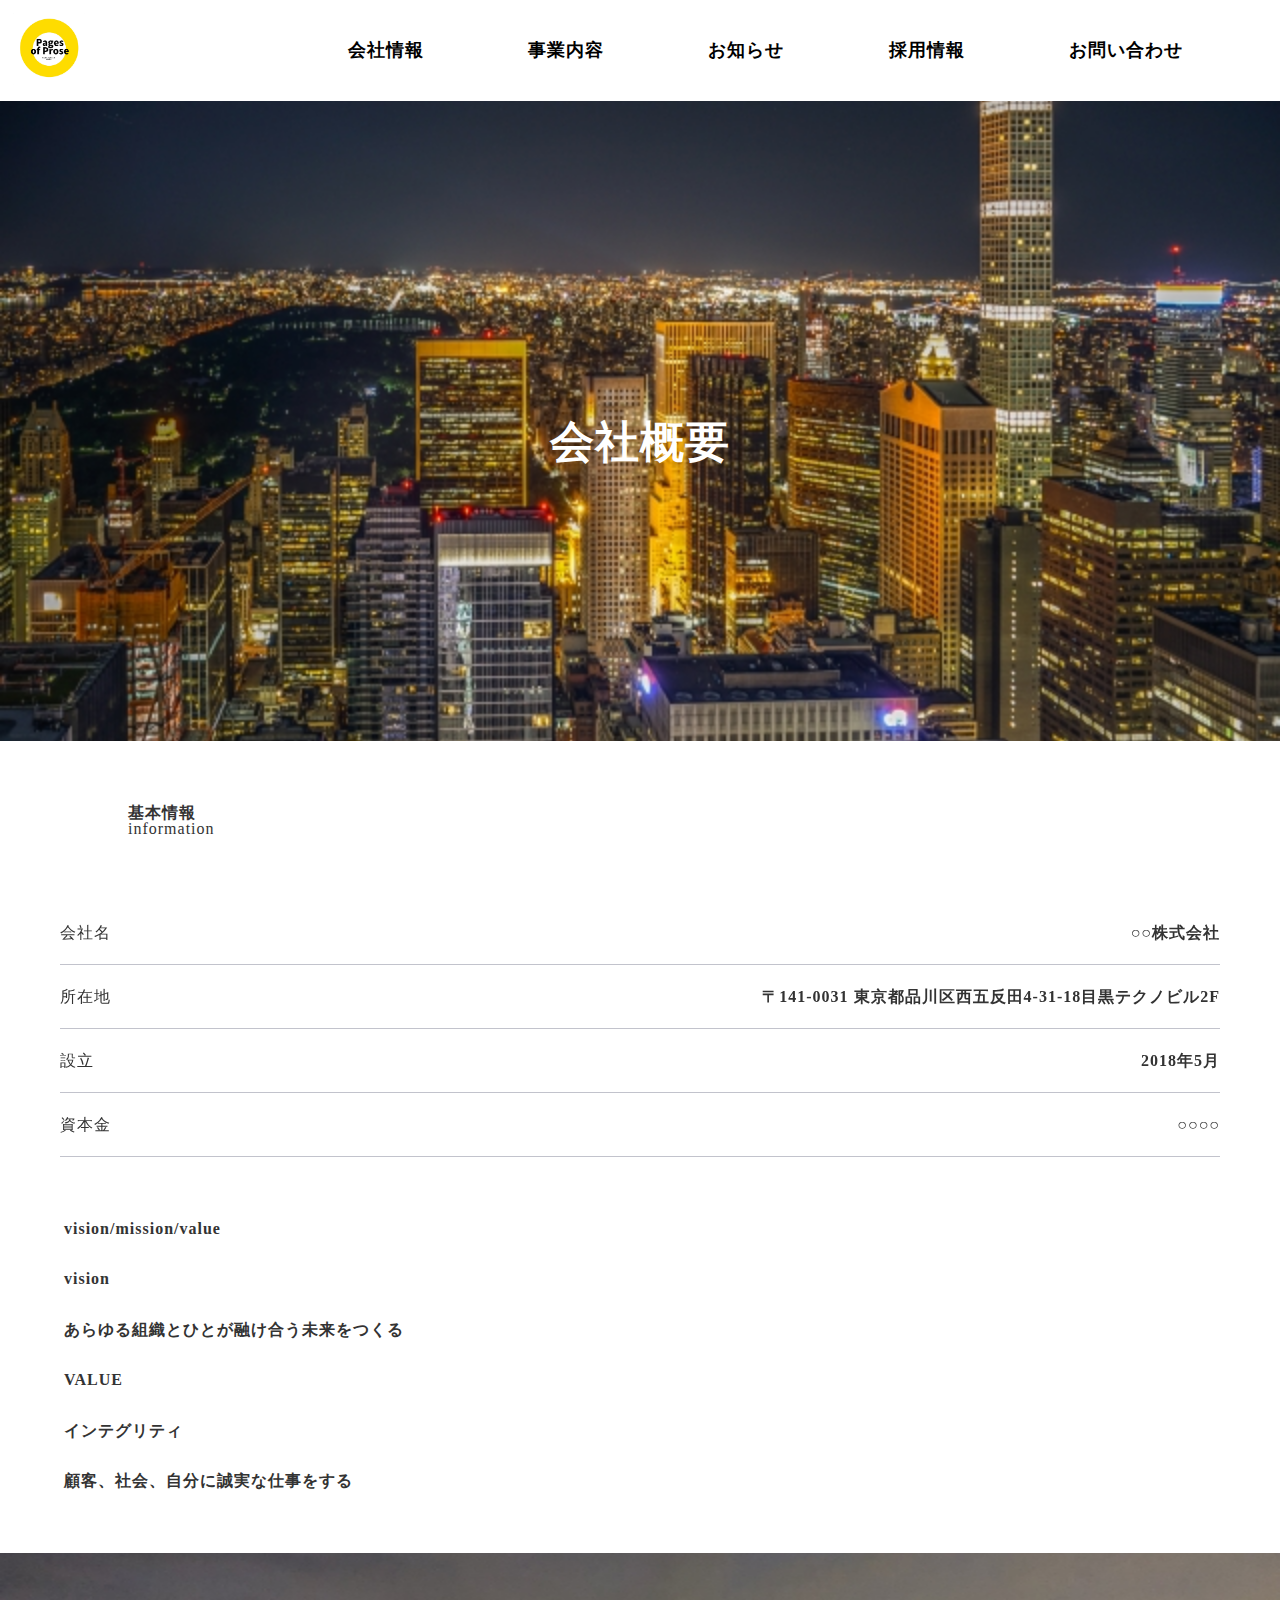
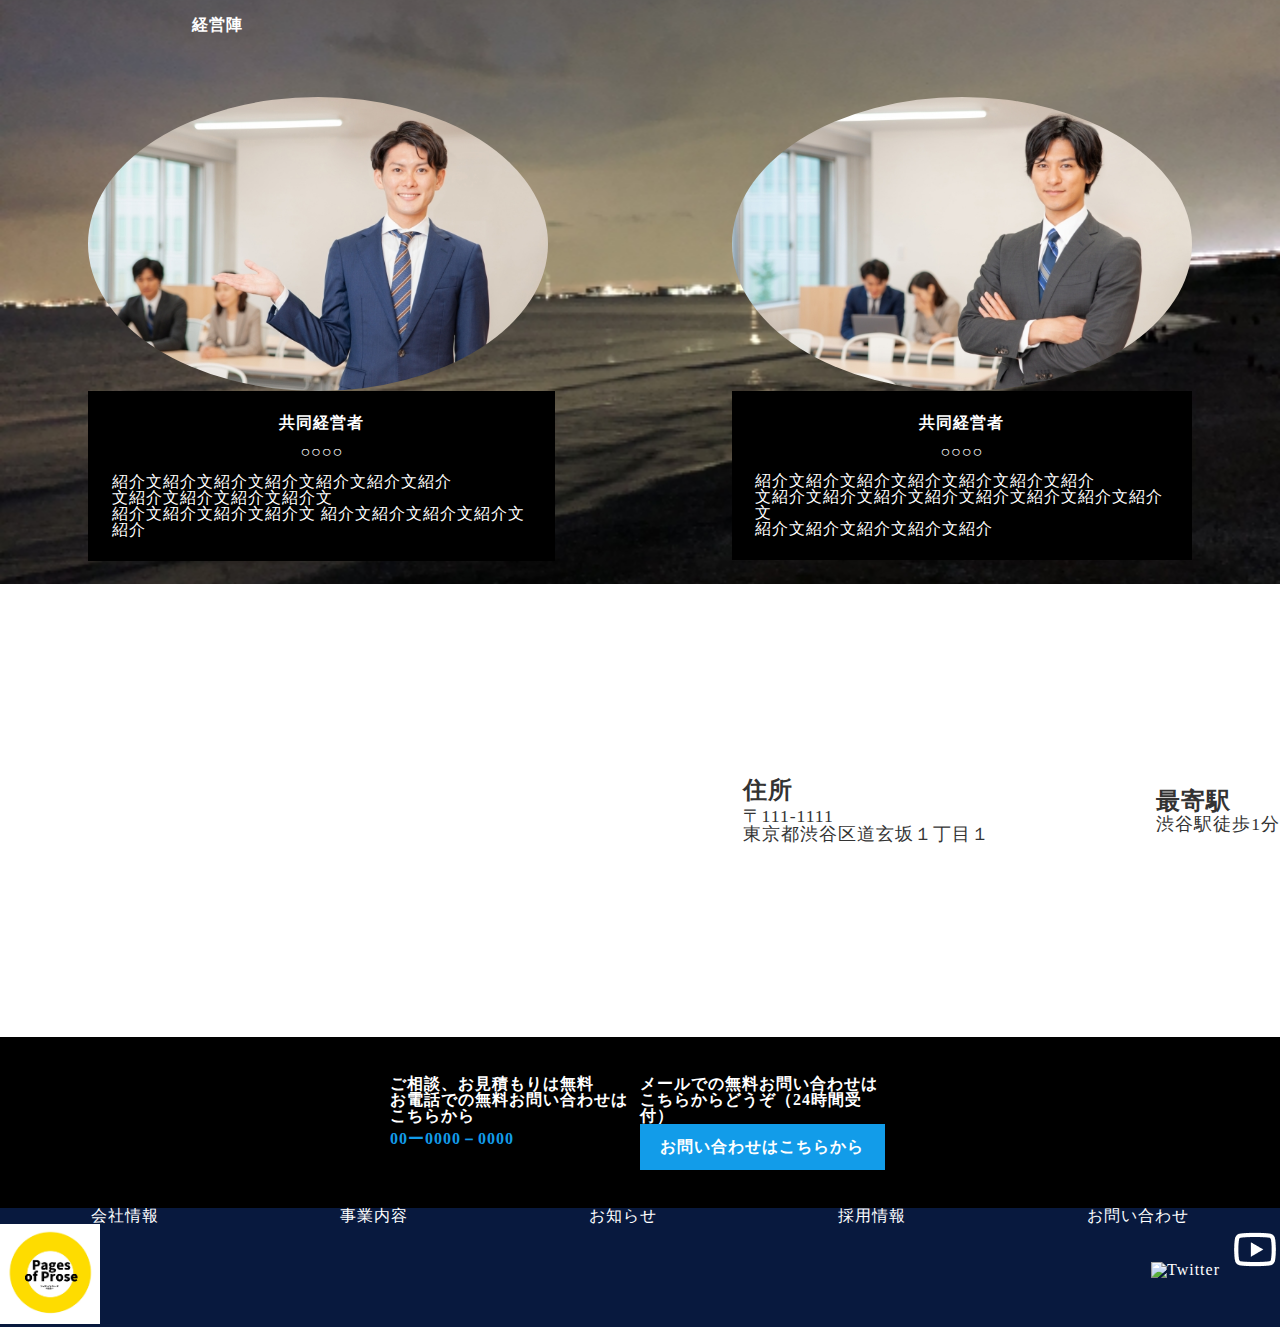
==== hp2/html/bussiness.html @ 1af2d26e "first commit" ====
<!DOCTYPE html> 

  <head>
  <meta charset="UTF-8">
  <meta http-equiv="X-UA-Compatible" content="IE=edge">
  <meta name="viewport" content="width=device-width, initial-scale=1.0">
  <title>Document</title>
  <link rel="stylesheet" type="text/css" href="../css/business.css">
  <link rel="stylesheet" type="text/css" href="../css/reset.css">
</head>

<body>
  <header class="header" id="header">
    <div class="header-wrapper">
      <a href="#" class="header-wrapper__logo">
        <img src="../img/スクリーンショット 2023-09-20 050625.png" alt="ロゴ画像">
      </a>
      <nav class="header-wrapper__nav">
        <ul class="header-wrapper__nav__list">
          <li class="header-wrapper__nav__list__item">
            <a href="../index.html">会社情報</a>
          </li>
          <li class="header-wrapper__nav__list__item">
            <a href="bussiness.html">事業内容</a>
          </li>
          <li class="header-wrapper__nav__list__item">
            <a href="notification.html">お知らせ</a>
          </li>
          <li class="header-wrapper__nav__list__item">
            <a href="recruit.html">採用情報</a>
          </li>
         
          <li class="header-wrapper__nav__list__item">
            <a href="#contact">お問い合わせ</a>
          </li>
        </ul>
      </nav>
    </div>
    <div class="drawer"></div>
  </header>


   <main>
    <section class="top" id="top">
      <div class="top-wrapper inner">
        <div class="top-wrapper__all">
          <div class="top-wrapper__all__left">
           

       
  <div class="top-wrap __bg">
    <h1 class="f-ttl">
      会社概要
    </h1>
  </div>
</section>


<section class="intro-company" id="intro-company">

<div class="company-intro.wrap _inner">
<div class="title-info">
<h1>基本情報</h1>
<span>information
</span>


</div>

<div class="m-news-list">
                                                     <article class="item">
                                                                                        <a href="">
                                                                                                <div class="item__head">
                                                    
                                              <p class="cate">会社名</p>
                                                </div>
                                           <div class="item__body">
                                      <h4 class="ttl"><span>○○株式会社</span></h4>
                                                </div>
                                                </a>
                                    </article>
                                      <article class="item">
                                                                                        <a href="">
                                                                                                <div class="item__head">
                                                    
                                           <p class="cate">所在地</p>
                                                </div>
                                                <div class="item__body">
                                       <h4 class="ttl"><span>〒141-0031 東京都品川区西五反田4-31-18目黒テクノビル2F</span></h4>
                                                </div>
                                                </a>
                                    </article>
                                  <article class="item">
                                                                                        <a href="">
                                                                                                <div class="item__head">
                                                    
                                             <p class="cate">設立</p>
                                                </div>
                                                <div class="item__body">
                         <h4 class="ttl"><span>2018年5月</span></h4>
                                                </div>
                                                </a>
                                    </article>
                                                        <article class="item">
                                                                                        <a href="">
                                                                                                <div class="item__head">
                                                    
                                       <p class="cate">資本金</p>
                                                </div>
                                          <div class="item__body">
                                <h4 class="ttl"><span>○○○○</span></h4>
                                                </div>
                                                </a>
                                    </article>
                                                                    
                                    </article>
                                                        </div>


</section>


<section class="characte-philoso" id="characte-philoso">
<div class="wrap-philoso">
<div class="vision">
  <h1>
    vision/mission/value
  </h1>
</div>
<div class="title-vision">
  <h1>
    vision
  </h1>
</div>
  <div class="content-vition">
    <h1>あらゆる組織とひとが融け合う未来をつくる</h1>

  </div>

  <div class="content-value">
    <h1>VALUE</h1>

  </div>
<div class="integrity-title">
  <h1>
    インテグリティ
  </h1>

</div>
<div class="integrity-content">
  <h1>
    顧客、社会、自分に誠実な仕事をする

  </h1>

</div>

</div>




</section>

<section class="start-e" id="start-e">
<div class="wrap-exe">
<div class="title-exe">
<h1>経営陣
</h1>
  
</div>
<div class="box-wrap">
<div class="box-1">
  <div class="circular-image">
        <img src="../img/4191216_s.jpg" alt="円形にトリミングされた写真">
    </div>
    <div class="wrap-explain">
      <div class="combi-exe"><h1>共同経営者</h1></div>
     <div class="name-exe"><h2>○○○○</h2></div> 
      <div class="intro-exe"><p>紹介文紹介文紹介文紹介文紹介文紹介文紹介<br>文紹介文紹介文紹介文紹介文<br>紹介文紹介文紹介文紹介文
        紹介文紹介文紹介文紹介文紹介</p></div>

  </div>
  </div>


<div class="box-2">
  <div class="circular-image">
        <img src="../img/4191254_s.jpg" alt="円形にトリミングされた写真">
    </div>

    <div class="wrap-explain">
            <div class="combi-exe"><h1>共同経営者</h1></div>

      <div class="name-exe"><h2>○○○○</h2></div> 
      <div class="intro-exe"><p>紹介文紹介文紹介文紹介文紹介文紹介文紹介<br>文紹介文紹介文紹介文紹介文紹介文紹介文紹介文紹介文<br>
        紹介文紹介文紹介文紹介文紹介</p></div>
    </div>
</div>
</div>



</div>


</div>
    </div>



</section>

<section class="about3 section" id="about3">
  <div class="about3-wrapper inner">
  </div>

  <div class="about3-wrapper__map">
  <div class="about3-wrapper__map__block">
     <iframe src="https://www.google.com/maps/embed?pb=!1m18!1m12!1m3!1d3241.77016415072!2d139.6994471155175!3d35.65803388019965!2m3!1f0!2f0!3f0!3m2!1i1024!2i768!4f13.1!3m3!1m2!1s0x60188b563b00109f%3A0x337328def1e2ab26!2z5riL6LC36aeF!5e0!3m2!1sja!2sjp!4v1643482340437!5m2!1sja!2sjp"
width="600" height="450" style="border:0;" allowfullscreen="" loading="lazy"></iframe>
  </div>
  <div class="about3-wrapper__map__block__one">
  <h3 class="about3-wrapper__map__block__one__ttl">住所</h3>
  <p class="about3-wrapper__map__block__one__txt">
    〒111-1111<br> 東京都渋谷区道玄坂１丁目１
  </p>
</div>
<div class="about3-wrapper__map__block__one">
  <h3 class="about3-wrapper__map__block__one__ttl">最寄駅</h3>
  <p class="about3-wrapper__map__block__one__txt">
    渋谷駅徒歩1分
  </p>
</div>
</div>

</section>

<section class="re-touch" id="re-touch">
  <div class="wrap-question">
  <div class="left-inqu">

  <h1>ご相談、お見積もりは無料</h1>
      <div class="fee-inqu">

  <h2>お電話での無料お問い合わせはこちらから</h2>
  <div class="number">
    <h1>
  00ー0000－0000
  </h1></div>
  </div>
  </div>

  <div class="right-inqu">
  <h2>メールでの無料お問い合わせは<br>
こちらからどうぞ（24時間受付）</h2>
 
<div class="inquiry"><h1>お問い合わせはこちらから</h1>
  </div>
  </div>
</section>



<footer class="footer" id="footer">
  <div class="footer-wrapper">
    <div class="footer-wrapper__logo">
      <a href="../index.html">
      </a>
    </div>
    <div class="list-menu">
    <ul class="footer-wrapper__list">
      <li class="footer-wrapper__list__item">
            <a href="../index.html">会社情報</a>
          </li>
          <li class="footer-wrapper__nav__list__item">
            <a href="bussiness.html">事業内容</a>
          </li>
          <li class="footer-wrapper__nav__list__item">
            <a href="notification.html">お知らせ</a>
          </li>
          <li class="footer-wrapper__nav__list__item">
            <a href="recruit.html">採用情報</a>
          </li>
         
          <li class="footer-wrapper__nav__list__item">
            <a href="#contact">お問い合わせ</a>
          </li>
      </li>
    </ul>
    </div>
<div class="wrap-snslogo">
    <div class="icon-pic">
<img src="../img/スクリーンショット 2023-09-20 050625.png"　alt="背景" class="ロゴ">

    </div>

  <div class="wrap-sns">


    




     <ul class="footer-wrapper__sns">
      <ul class="socialEffect__box">
        <li>
            <img src="https://d1mpkwjqvbzoqk.cloudfront.net//assets/rebranding/images/common/icon/icon_twitter.svg" alt="Twitter">
          </a>
         
            <i class="fab fa-twitter"></i
          ></a>
        </li>
        
            <li>
        <div class="img-youtube">
            <img src="../img/ri_youtube-line.png" alt="youtube">
          </a>
          </div>
        
            <i class="fab fa-youtube"></i
          ></a>
        </li>
        
      </ul>
    
  </div>
  </div>
</footer>
---- hp2/css/business.css ----
@charset "UTF-8";

html {
  font-size: 16px;
}

body {
  font-family: 'Noto Serif', serif;
  line-height: 1.8;
  letter-spacing: 1px;
  word-break: break-all;
  color: #333;
}

a {
  text-decoration: none;
  color: #333;
}

li {
  list-style: none;
}

.header-wrapper {
  display: flex;
  justify-content: space-between;
  align-items: center;
  margin: 1%;
}

.drawer {
  visibility: visible;
  width: 24px;
  position: absolute;
  top: 18px;
  right: 15px;
  cursor: pointer;
  z-index: 100;
}


nav.header-wrapper__nav {
    width: 80%;
}


.header-wrapper__logo {
  width: 15rem;
}

.header-wrapper__logo img {
  width: 30%;
}

.top-wrapper.inner {
    aspect-ratio: 2 / 1;

  display: table;
  width: 100%;

  }
  

  .top {
  background-image: url("../img/1246813_s.jpg");
  background-size: cover;
  background-position: 50%;
  position: relative;
  z-index: 0;
}

.top::after {
  position: absolute;
  content: "";
  width: 100%;
  height: 100%;
  top: 0;
  z-index: -1;
    
}

.top-wrapper__all__left__dw {
  display: flex;
  justify-content: center;
  align-items: center;
  margin: 7.5% 0;
  position:relative;
  
}

.top-wrapper__all__left{
  
}

.top-wrapper__all__left__dw__one {
   
}

.top-wrapper__all__left__dw__one img {
  margin-right: 50px;
 width: 238px;
    height: 84px;
        margin-bottom:50px


}

.title-wrap{
  display: table;
  width: 100%;
}

.ttl__1{
  display: table-cell;
  vertical-align: middle;
}

.header-wrapper__nav__list {
  display: flex;
  justify-content: space-evenly;
  align-items: center;
  
}



.header-wrapper__nav__list__item {
  text-align: center;
  font-size: 1.1rem;
  font-weight: bold;
  margin: 0 2%;

}






.f-ttl {
  font-size: 2.75rem;
  color: #fff;
  position: absolute;
  z-index: 1;
  text-align: center; /* テキストを中央に寄せる */
  position: absolute; /* 絶対位置指定 */
  top: 50%; /* 上端を親要素の中央に配置 */
  left: 0; /* 左端を親要素の左端に配置 */
  width: 100%; /* 横幅を親要素の幅に合わせる */
   transform: translateY(-50%) 
  margin: 0; /* マージンをゼロに設定 */
  color: white; /* テキストの色を白に設定（背景に合わせて調整） */
  z-index: 1; /* テキストが背景よりも前面に表示されるようにする */
}

.title-info {
  text-align: left;
  margin-top: 5%;
  margin-bottom: 5%;
}


.m-news-list .item {
    overflow: hidden;
    will-change: height;
    transform: translate3d(0, 0, 0);
    backface-visibility: hidden;
}

.m-news-list .item a:before {
    content: "";
    position: absolute;
    bottom: 0;
    left: 0;
    width: 100%;
    height: 1px;
    background: #c2c3cc;
}

.m-news-list .item a {
    display: flex;
    justify-content: space-between;
    align-items: center;
    position: relative;
    padding: 24px 0;
}

 .m-news-list{
    display: block;
    padding: 0 60px;
}

  
.__inner {
  width: 80%;
  margin: 0 auto;
  padding: 5% 0;
}





  .header-wrap__nav {
  width: 70%;
}

table,
table th,
table td {
    border: 1px solid #black
    border-collapse: collapse;
}


.title-info{
  margin-left: 10%;
}

.wrap-philoso{
  margin: 5%;
}

.vision{
  margin-bottom:3%;

}


.title-vision{
  margin-bottom: 3%;
}

.content-value{
margin-bottom: 3%;

}

.content-vition{
  margin-bottom: 3%;

}

.integrity-title{
  margin-bottom: 3%;

}

.content-value{
    margin-bottom: 3%;

  
}

.integrity-content{
    margin-bottom: 3%;

}

.box-wrap{
  display: flex;
  justify-content: space-around;
}

.title-exe{
  color: #fff;
  margin-left: 10%;
}


.start-e{
  background-image: url("../img/27677688_s.jpg");
background-size: cover;
  background-position: 50%;
  position: relative;
  z-index: 0;

}

/* 円形にトリミングされた写真を表示するためのスタイル */
.circular-image {
    width: 460px;
    height: 294px;
    border-radius: 50%;
    overflow: hidden;
}


.circular-image img {
    width: 100%; 
    height: auto;
  margin: 0 auto;
  max-width: 500px;
}

.title-exe{
  padding: 5%;
}

.combi-exe{
padding: 3%;
  text-align: center;
}
/* タイトルのスタイル */
.wrap-explain h1 {
  color: white; /* 文字色を白に設定 */
}

/* 名前のスタイル */
.name-exe h2 {
  color: white; /* 文字色を白に設定 */
  text-align: center;
}

/* 紹介文のスタイル */
.intro-exe  {
  color: white; /* 文字色を白に設定 */
   /* パディングを追加（任意） */
   padding: 3%;

}

.wrap-explain{
  background-color: black; /* 背景色を黒に設定 */
  padding: 10px;
}

.wrap-explain {
    margin-bottom: 5%;
}


.about3-wrapper__map {
  display: flex;
  justify-content: space-between;
  align-items: center;
}

.about3-wrapper__map__block {
  width: 45%;
}

.about3-wrapper__map__block iframe {
  width: 100%;
}

.about3-wrapper__map__block__one {
}

.about3-wrapper__map__block__one:nth-of-type(2) {
  margin-bottom: unset;
}

.about3-wrapper__map__block__one__ttl {
  margin-bottom: 2.5%;
  font-size: 1.5rem;
}

.about3-wrapper__map__block__one__txt {
  font-size: 1.1rem;
}

.number{
  color: #129CE9;
}

.left-inqu{
  width: 100%;
}

.re-touch{
    background-color: #000;


  }


  .service-content{
    background-color: #08193E;
  }
.fee-inqu{
  padding: 0%;
}

.right-inqu{
  width: 100%;
}
.inquiry {
    background-color: #129CE9; /* 背景色を青に設定 */
    color: white; /* 文字色を白に設定 */
    padding: 15px 20px; /* パディングを追加（任意の値に調整） */
}
.number{
  padding-top: 3%;
}
.wrap-question{
  padding: 3%;
  display: flex;
  justify-content: space-around;
color: #fff;
  width: 80%;
  margin: 0 auto;
  max-width: 500px;
}


.footer-wrapper{
color: #fff;
  background-color: #08193E
}

li .footer-wrapper__list a{
  color: #fff;
}

.list-menu{
  display: flex;
  top: 0;
  color: #fff;
  width: 100%;

}


.footer-wrapper__list{
  display: flex;
  justify-content: space-around;
  top: 0;
  color: #fff;
  width: 100%;
}



.footer-wrapper__list a{
  color: #fff;
}

.footer-wrapper__list__item a {
  color: white; /* 文字色を白に設定 */
  text-decoration: none; /* リンクの下線を削除 */
}

/* メニュー項目にホバー時のスタイルを追加（任意） */
.footer-wrapper__list__item a:hover {
  text-decoration: underline; /* ホバー時に下線を表示 */
}



.footer-wrapper__sns {
  text-align: center;
}

.footer-wrapper__sns__icons {
  list-style: none;
  padding: 0;
}

.icon-pic img {
  width: 100px; /* 幅を100pxに設定 */
  height: auto; /* 高さは自動調整 */
}

.header-wrapper__list__item a{
  color: #fff;
}




.header-wrapper__nav__list__item a {

color: #000;

}

.inquiry {
    width: 82%;
}

.footer-wrapper__sns__icon {
  display: inline-block;
  margin-right: 20px; /* アイコン間の間隔を設定 */
}

/* 他の既存のスタイルはそのまま */
.wrap-snslogo{
  display: flex;
  justify-content: space-between;
}

.footer-wrapper__sns__icon1{
  color:white
}

.socialEffect__link {
  margin: .3em;
  display: block;
  width: 60px;
  height: 60px;
  line-height: 60px;
  border-radius: 50%;
  text-align: center;
  position: relative;
  z-index: 1;
  color: #bfbfbf;
  font-size: 1.6rem;
  background: rgba(255, 255, 255, 0.1);
  transition: transform ease-out 0.2s;
}

.socialEffect__box li {
  display: inline-block;
}


/* インスタ用アイコン設定 */


/* フェイスブック用アイコン設定 */
.icon-facebook::before {
  content: "";
  position: absolute;
  top: 0;
  left: 0;
  width: 100%;
  height: 100%;
  border-radius: 50%;
  z-index: -1;
  transform: scale(0.9);
}
.fab.fa-facebook-f {
  display: inline-block;
  color: #fff;
}
.icon-facebook:hover {
  background: #fff;
  transform: scale(0.9);
}



/* ツイッター用アイコン設定 */
.icon-twitter::before {
  content: "";
  position: absolute;
  top: 0;
  left: 0;
  width: 100%;
  height: 100%;
  border-radius: 50%;
  z-index: -1;
  transform: scale(0.9);
}
.fab.fa-twitter {
  display: inline-block;
  color: #fff;
}
.icon-twitter:hover {
  background: #ggg;
  transform: scale(0.9);
}
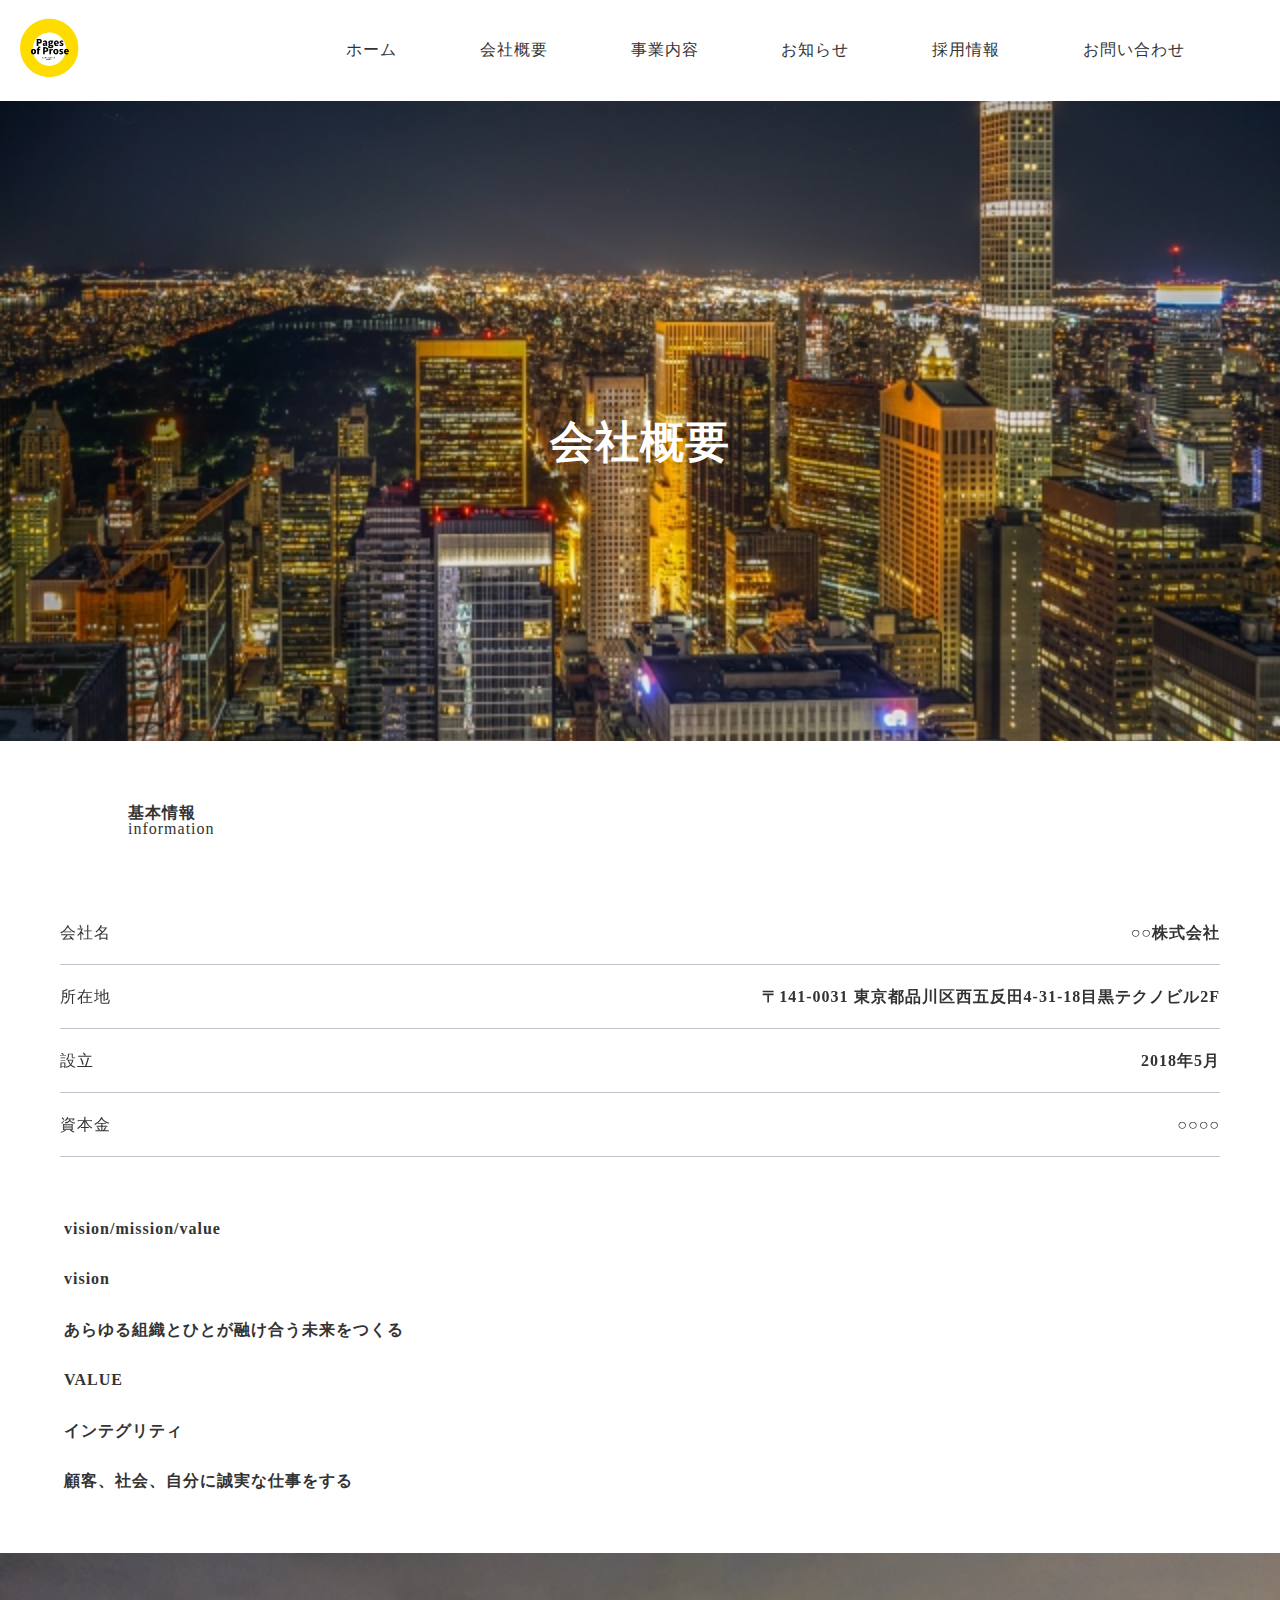
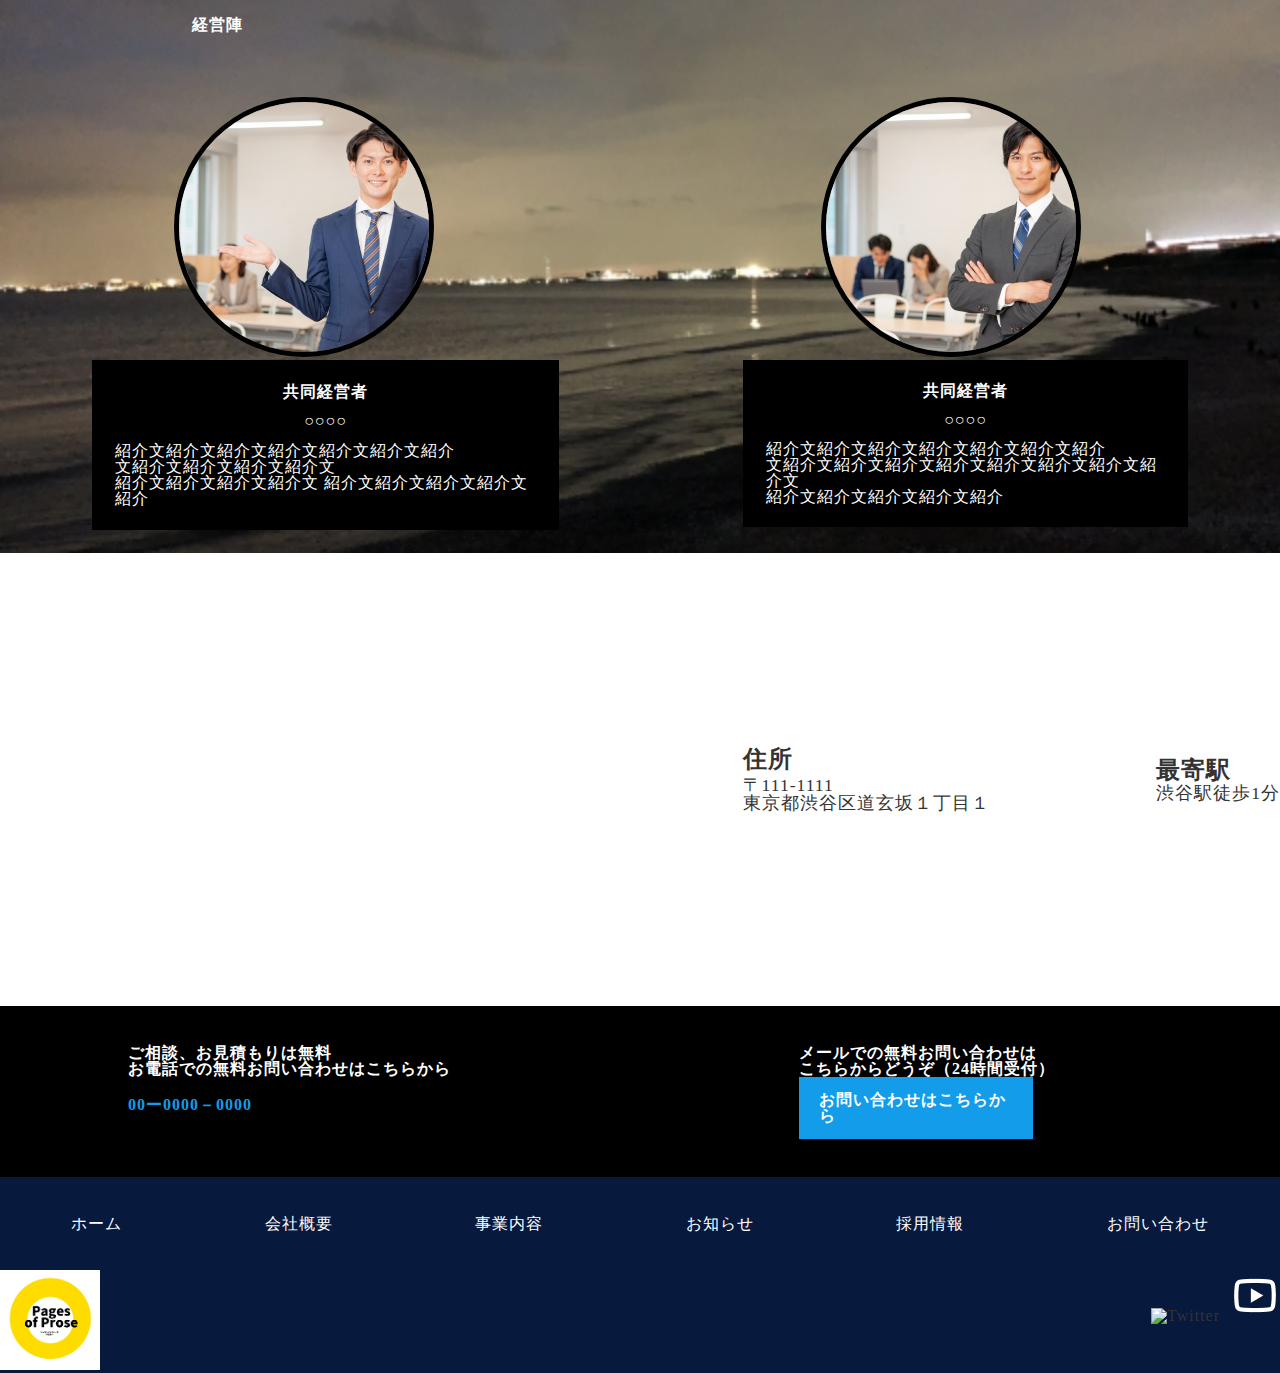
==== commit dd3bc1cc: "first commmit" ====
--- a/hp2/html/bussiness.html
+++ b/hp2/html/bussiness.html
@@ -17,21 +17,24 @@
       </a>
       <nav class="header-wrapper__nav">
         <ul class="header-wrapper__nav__list">
-          <li class="header-wrapper__nav__list__item">
-            <a href="../index.html">会社情報</a>
-          </li>
-          <li class="header-wrapper__nav__list__item">
-            <a href="bussiness.html">事業内容</a>
-          </li>
-          <li class="header-wrapper__nav__list__item">
+          <li class="header-wrapper__nav_list__item">
+            <a href="../index.html">ホーム</a>
+          </li>
+          <li class="header-wrapper__nav_list__item">
+            <a href="bussiness.html">会社概要</a>
+          </li>
+          <li class="header-wrapper__nav_list__item">
+            <a href="fee.flow.html">事業内容</a>
+          </li>
+          <li class="header-wrapper__nav_list__item">
             <a href="notification.html">お知らせ</a>
           </li>
-          <li class="header-wrapper__nav__list__item">
+          <li class="header-wrapper__nav_list__item">
             <a href="recruit.html">採用情報</a>
           </li>
          
-          <li class="header-wrapper__nav__list__item">
-            <a href="#contact">お問い合わせ</a>
+          <li class="header-wrapper__nav_list__item">
+            <a href="inquiry.html">お問い合わせ</a>
           </li>
         </ul>
       </nav>
@@ -271,10 +274,13 @@
     <div class="list-menu">
     <ul class="footer-wrapper__list">
       <li class="footer-wrapper__list__item">
-            <a href="../index.html">会社情報</a>
+            <a href="../index.html">ホーム</a>
+          </li>
+      <li class="footer-wrapper__list__item">
+            <a href="bussiness.html">会社概要</a>
           </li>
           <li class="footer-wrapper__nav__list__item">
-            <a href="bussiness.html">事業内容</a>
+            <a href="fee.flow.html">事業内容</a>
           </li>
           <li class="footer-wrapper__nav__list__item">
             <a href="notification.html">お知らせ</a>
@@ -284,13 +290,15 @@
           </li>
          
           <li class="footer-wrapper__nav__list__item">
-            <a href="#contact">お問い合わせ</a>
+            <a href="inquiry.html">お問い合わせ</a>
           </li>
       </li>
     </ul>
     </div>
 <div class="wrap-snslogo">
     <div class="icon-pic">
+        <a href="https://example.com">
+
 <img src="../img/スクリーンショット 2023-09-20 050625.png"　alt="背景" class="ロゴ">
 
     </div>
--- a/hp2/css/business.css
+++ b/hp2/css/business.css
@@ -36,6 +36,10 @@
   right: 15px;
   cursor: pointer;
   z-index: 100;
+}
+
+header .drawer {
+  visibility: hidden;
 }
 
 
@@ -278,20 +282,26 @@
 }
 
 /* 円形にトリミングされた写真を表示するためのスタイル */
+
+
+
+.circular-image img {
+    width: 250px;
+    height: 250px;
+    border-radius: 60%;
+    border: 5px solid black;
+    background-position: center center;
+    object-fit: cover;
+    
+  }
 .circular-image {
-    width: 460px;
-    height: 294px;
-    border-radius: 50%;
-    overflow: hidden;
-}
-
-
-.circular-image img {
-    width: 100%; 
-    height: auto;
-  margin: 0 auto;
-  max-width: 500px;
-}
+    margin: 0 auto;
+width: 65%;
+}
+
+
+
+
 
 .title-exe{
   padding: 5%;
@@ -383,7 +393,6 @@
 }
 
 .right-inqu{
-  width: 100%;
 }
 .inquiry {
     background-color: #129CE9; /* 背景色を青に設定 */
@@ -400,7 +409,20 @@
 color: #fff;
   width: 80%;
   margin: 0 auto;
-  max-width: 500px;
+
+
+}
+
+.left-inqu {
+    width: 95%;
+}
+
+.inquiry {
+    width: 55%;
+}
+
+.right-inqu {
+    width: 50%;
 }
 
 
@@ -430,6 +452,15 @@
   width: 100%;
 }
 
+ul .footer-wrapper__list__item{
+  padding-top: 3%;
+  padding-bottom: 3%;
+}
+
+.footer-wrapper__nav__list__item{
+  padding-top: 3%;
+  padding-bottom: 3%;
+}
 
 
 .footer-wrapper__list a{
@@ -476,7 +507,6 @@
 }
 
 .inquiry {
-    width: 82%;
 }
 
 .footer-wrapper__sns__icon {
@@ -562,3 +592,237 @@
   transform: scale(0.9);
 }
 
+
+
+
+
+
+
+
+
+@media screen and (max-width: 768px) {
+  .__pc {
+    display: none;
+  }
+
+  .__tab {
+    display: inline-block;
+  }
+
+  .__sp {
+    display: none;
+  }
+@media screen and (max-width: 768px) {
+  .__pc {
+    display: none;
+  }
+
+  .__tab {
+    display: inline-block;
+  }
+
+  .__sp {
+    display: none;
+  }
+
+  header .drawer {
+  visibility: hidden;
+}
+
+  .header-wrapper__nav__list__item a{
+    font-size: 10px;
+
+  }
+  header .drawer {
+  visibility: visible;
+  width: 24px;
+  position: absolute;
+  top: 15px;
+  right: 15px;
+  border-top: solid 4px #aaaaaa;
+  cursor: pointer;
+  z-index: 100;
+}
+
+header .drawer::before,
+header .drawer::after {
+  content: "";
+  display: block;
+  width: 24px;
+  background: #aaaaaa;
+  height: 4px;
+  position: absolute;
+  top: 0;
+  right: 0;
+  transition: all 0.5s;
+}
+
+header .drawer::before {
+  top: 6px;
+}
+
+header .drawer::after {
+  top: 15px;
+}
+
+}
+
+
+@media screen and (max-width: 480px){
+   
+  .__tab {
+    display: inline-block;
+  }
+
+  .__sp {
+    display: none;
+  }
+
+   .display
+
+
+  header .drawer {
+  visibility: hidden;
+}
+ body{
+  font-size: 16px;
+ }
+
+
+  .f-ttl {
+    font-size: 1.75rem;
+
+}
+  
+}
+
+
+
+
+
+
+@media screen and (max-width: 414px) {
+  .__pc {
+    display: none;
+  }
+
+  .__tab {
+    display: inline-block;
+  }
+
+  .__sp {
+    display: none;
+  }
+
+
+
+.f-ttl {
+    font-size: 1.75rem;
+    color: #ffffff;
+    position: absolute;
+    z-index: 1;
+    top: 50%;
+    left: 50%;
+    transform: translateY(-50%) translateX(-50%);
+}
+
+
+ html{
+    font-size: 12px;
+  }
+
+.number{
+  text-align: center;
+}
+
+.left-inqu h1{
+  text-align: center;
+}
+
+.left-inqu {
+    text-align: center;
+}
+
+  .inquiry{
+width: 90%;
+  }
+
+.right-inqu {
+    width: 95%; 
+    text-align: center;
+}
+
+.right-inqu {
+    width: 100%; 
+}
+
+.wrap-question {
+    padding: 3%;
+    display: block;
+ }
+
+
+.c-articleList-item .c-articleListText {
+    background: rgba(255, 255, 255, .95);
+    margin: 0 15px;
+    padding: -7px;
+    -webkit-transform: translateY(-30px);
+    -ms-transform: translateY(-30px);
+    transform: translateY(-30px);
+}
+
+.c-articleList-item .c-articleListText {
+    background: rgba(255, 255, 255, .95);
+    margin: 0 0px;
+     padding: 0px; 
+    -webkit-transform: translateY(-30px);
+    -
+}
+
+
+
+
+
+
+  .footer-wrapper__list__item a{
+  font-size:10px;
+
+}
+
+.footer-wrapper__nav__list__item a{
+  font-size: 10px;}
+
+
+
+
+
+
+
+
+
+
+
+
+
+
+
+
+
+
+
+
+
+
+
+
+
+  .box-wrap{
+    display: block;
+  }
+
+
+
+
+
+
+}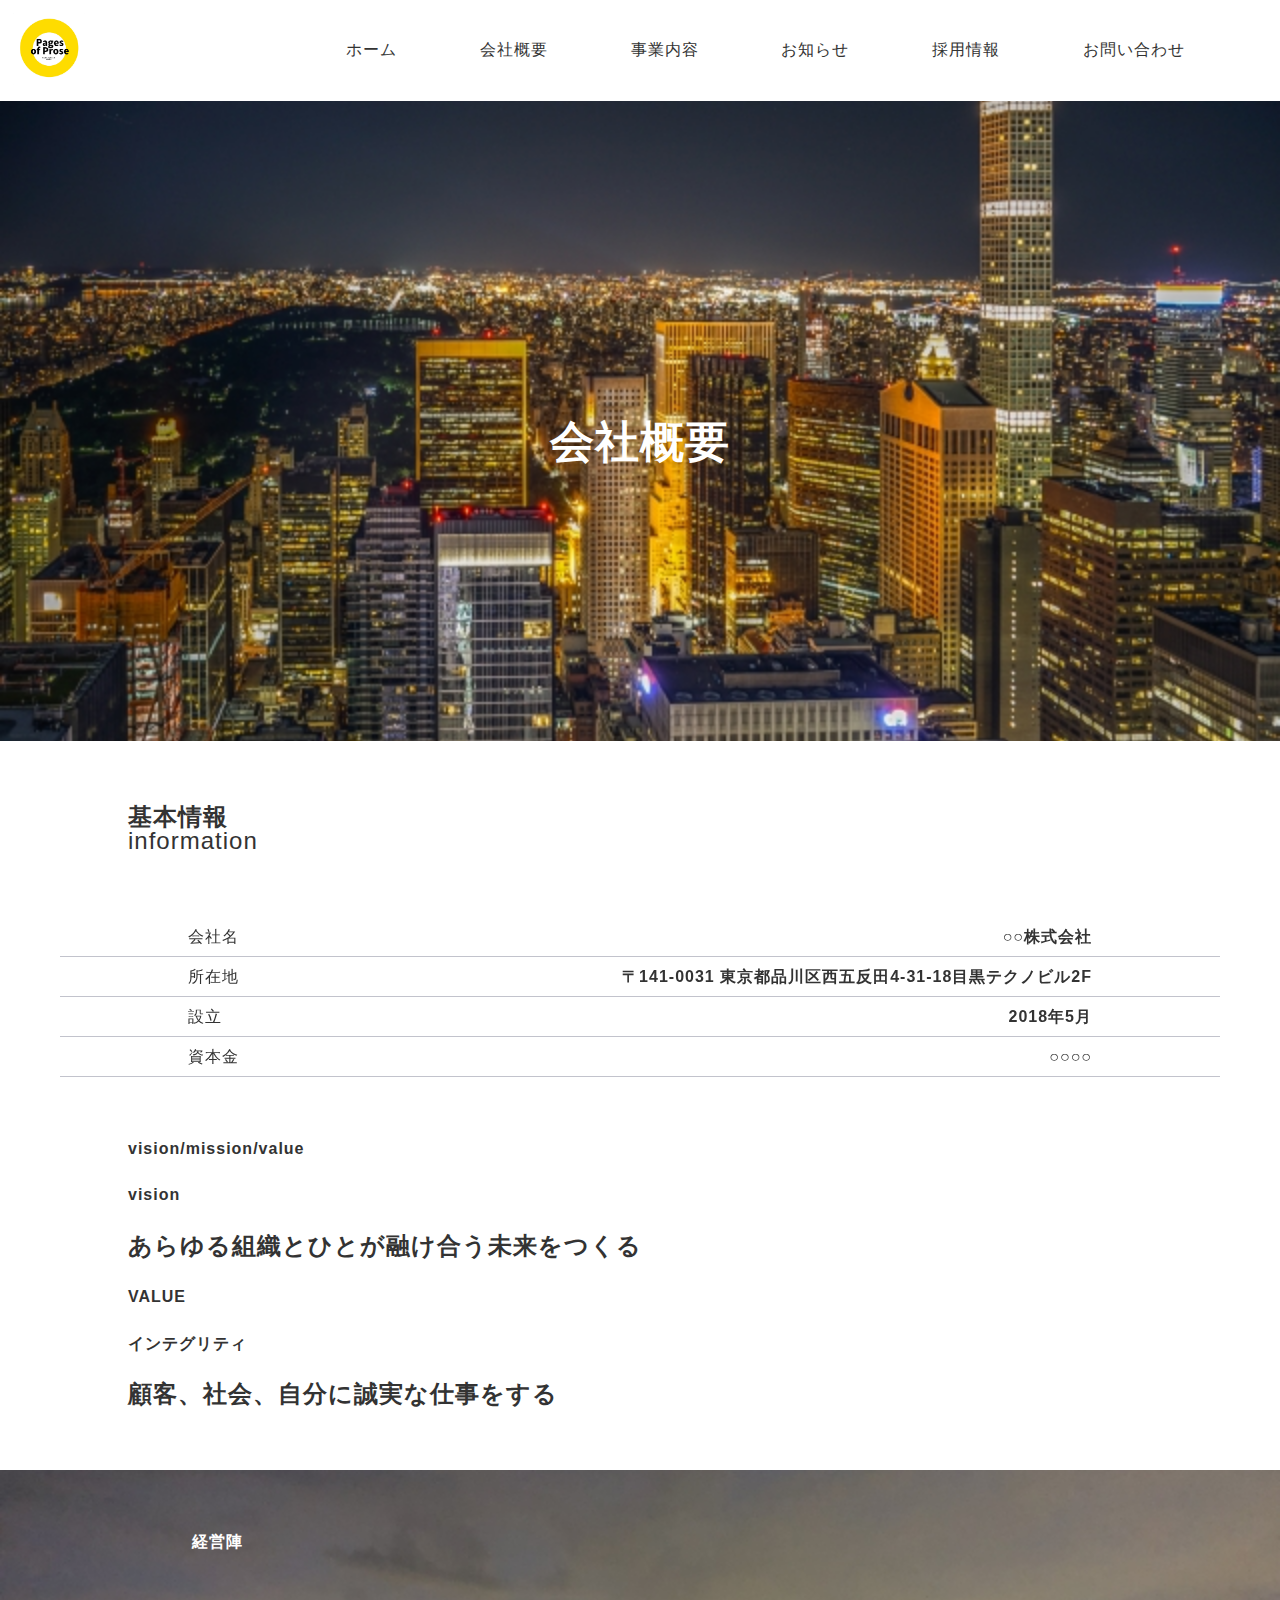
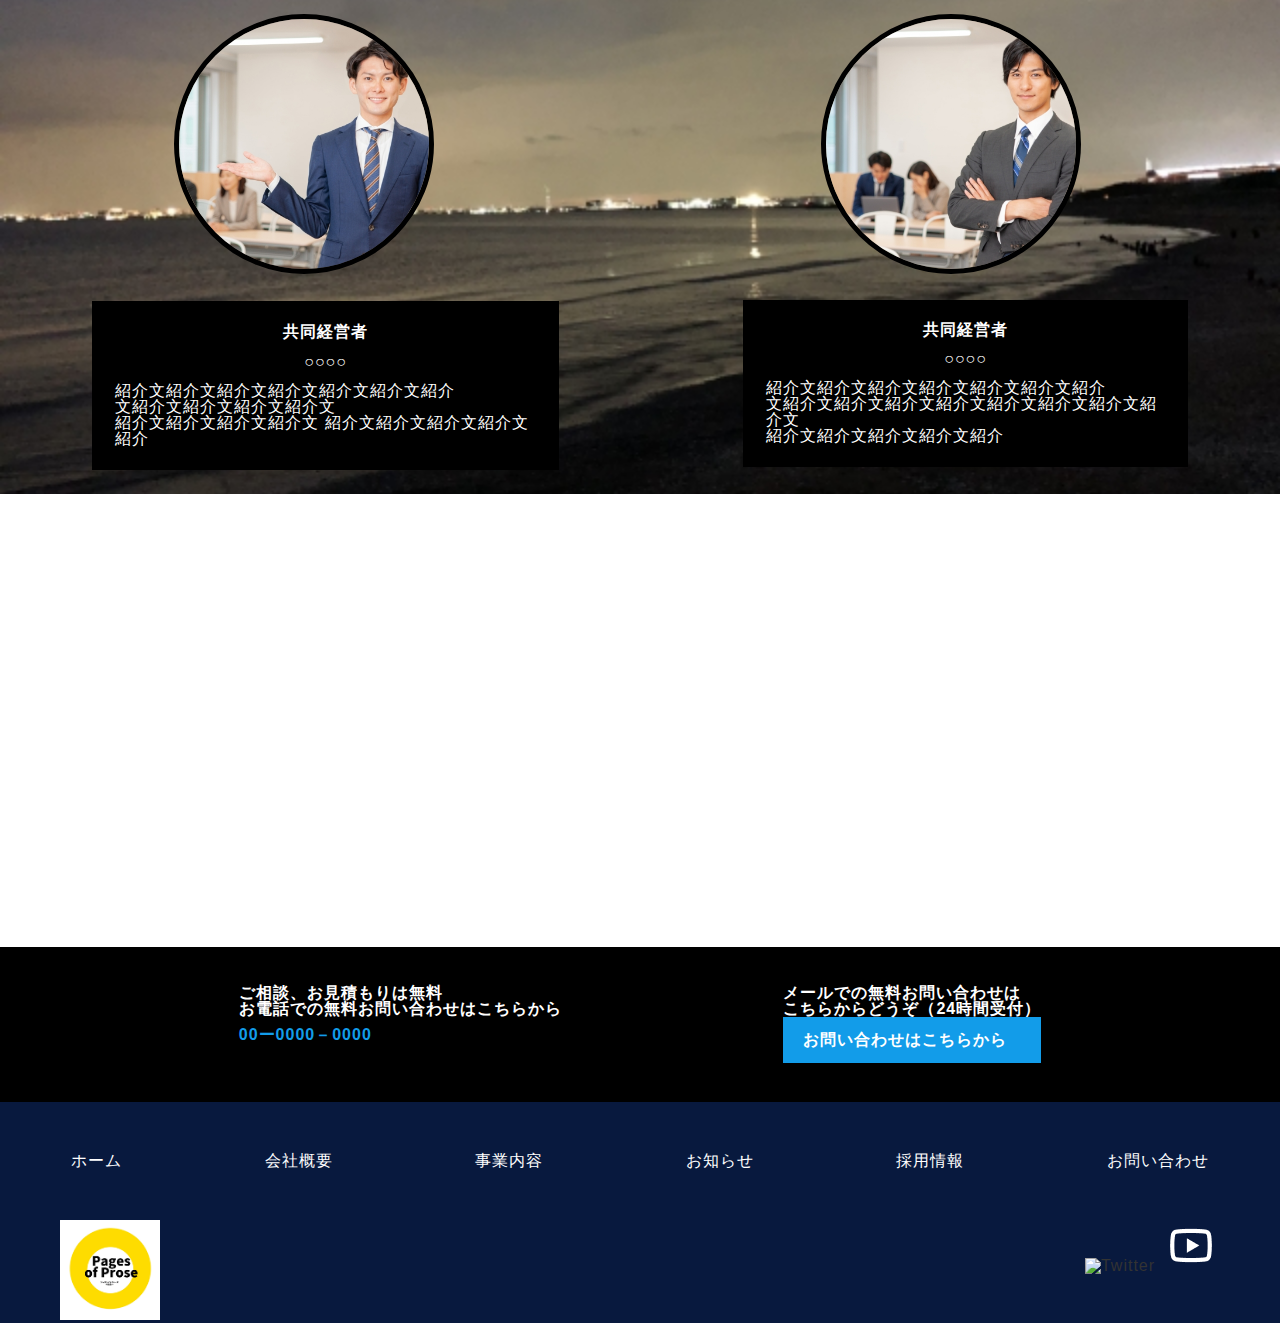
==== commit ab3f1bca: "first commit" ====
--- a/hp2/html/bussiness.html
+++ b/hp2/html/bussiness.html
@@ -223,17 +223,7 @@
      <iframe src="https://www.google.com/maps/embed?pb=!1m18!1m12!1m3!1d3241.77016415072!2d139.6994471155175!3d35.65803388019965!2m3!1f0!2f0!3f0!3m2!1i1024!2i768!4f13.1!3m3!1m2!1s0x60188b563b00109f%3A0x337328def1e2ab26!2z5riL6LC36aeF!5e0!3m2!1sja!2sjp!4v1643482340437!5m2!1sja!2sjp"
 width="600" height="450" style="border:0;" allowfullscreen="" loading="lazy"></iframe>
   </div>
-  <div class="about3-wrapper__map__block__one">
-  <h3 class="about3-wrapper__map__block__one__ttl">住所</h3>
-  <p class="about3-wrapper__map__block__one__txt">
-    〒111-1111<br> 東京都渋谷区道玄坂１丁目１
-  </p>
-</div>
-<div class="about3-wrapper__map__block__one">
-  <h3 class="about3-wrapper__map__block__one__ttl">最寄駅</h3>
-  <p class="about3-wrapper__map__block__one__txt">
-    渋谷駅徒歩1分
-  </p>
+  
 </div>
 </div>
 
--- a/hp2/css/business.css
+++ b/hp2/css/business.css
@@ -5,16 +5,27 @@
 }
 
 body {
-  font-family: 'Noto Serif', serif;
+        font-family: 'Noto Sans JP', sans-serif;
+
   line-height: 1.8;
   letter-spacing: 1px;
   word-break: break-all;
   color: #333;
 }
 
+span{
+
+  font-family: ;
+}
+
 a {
   text-decoration: none;
   color: #333;
+}
+
+.header-wrapper__nav_list__item a{
+    font-family: 'Noto Sans JP', sans-serif;
+
 }
 
 li {
@@ -142,6 +153,8 @@
 
 
 .f-ttl {
+    font-family: 'Noto Serif', serif;
+
   font-size: 2.75rem;
   color: #fff;
   position: absolute;
@@ -161,6 +174,15 @@
   text-align: left;
   margin-top: 5%;
   margin-bottom: 5%;
+  font-size: 24px;
+}
+
+.content-vition{
+  font-size: 24px;
+}
+
+.integrity-content{
+  font-size: 24px;
 }
 
 
@@ -186,7 +208,7 @@
     justify-content: space-between;
     align-items: center;
     position: relative;
-    padding: 24px 0;
+    padding: 12px 128px;
 }
 
  .m-news-list{
@@ -223,6 +245,8 @@
 
 .wrap-philoso{
   margin: 5%;
+  margin-left: 10%;
+  margin-right: 10%;
 }
 
 .vision{
@@ -337,17 +361,14 @@
 
 .wrap-explain {
     margin-bottom: 5%;
-}
-
-
-.about3-wrapper__map {
-  display: flex;
-  justify-content: space-between;
-  align-items: center;
-}
+    margin-top: 5%;
+}
+
+
+
 
 .about3-wrapper__map__block {
-  width: 45%;
+  width: 100%;
 }
 
 .about3-wrapper__map__block iframe {
@@ -375,7 +396,6 @@
 }
 
 .left-inqu{
-  width: 100%;
 }
 
 .re-touch{
@@ -414,15 +434,10 @@
 }
 
 .left-inqu {
-    width: 95%;
-}
-
-.inquiry {
-    width: 55%;
-}
+}
+
 
 .right-inqu {
-    width: 50%;
 }
 
 
@@ -453,14 +468,15 @@
 }
 
 ul .footer-wrapper__list__item{
-  padding-top: 3%;
-  padding-bottom: 3%;
+  padding-top: 51px;
+  padding-bottom: 51px;
 }
 
 .footer-wrapper__nav__list__item{
-  padding-top: 3%;
-  padding-bottom: 3%;
-}
+  padding-top: 51px;
+  padding-bottom: 51px;
+}
+
 
 
 .footer-wrapper__list a{
@@ -491,6 +507,8 @@
 .icon-pic img {
   width: 100px; /* 幅を100pxに設定 */
   height: auto; /* 高さは自動調整 */
+    margin-left: 60%;
+
 }
 
 .header-wrapper__list__item a{
@@ -512,6 +530,10 @@
 .footer-wrapper__sns__icon {
   display: inline-block;
   margin-right: 20px; /* アイコン間の間隔を設定 */
+}
+
+.wrap-sns{
+  margin-right: 5%;
 }
 
 /* 他の既存のスタイルはそのまま */
@@ -820,7 +842,53 @@
     display: block;
   }
 
-
+  .wrap-explain {
+    margin: 5%;
+}
+
+
+
+
+
+
+}
+
+
+
+@media screen and (max-width: 375px){
+
+
+.about3-wrapper__map__block__one__ttl {
+    margin-bottom: 2.5%;
+    font-size: 1.0rem;
+}
+
+
+.wrap-explain {
+    margin: 5%;
+}
+
+.item_head{
+  font-size: 12px;
+}
+
+.ttl span{
+  font-size: 
+  12px;
+}
+
+
+
+
+ul .footer-wrapper__list__item {
+    padding-top: 31px;
+    padding-bottom: 51px;
+}
+
+.footer-wrapper__nav__list__item {
+    padding-top: 31px;
+    padding-bottom: 51px;
+}
 
 
 
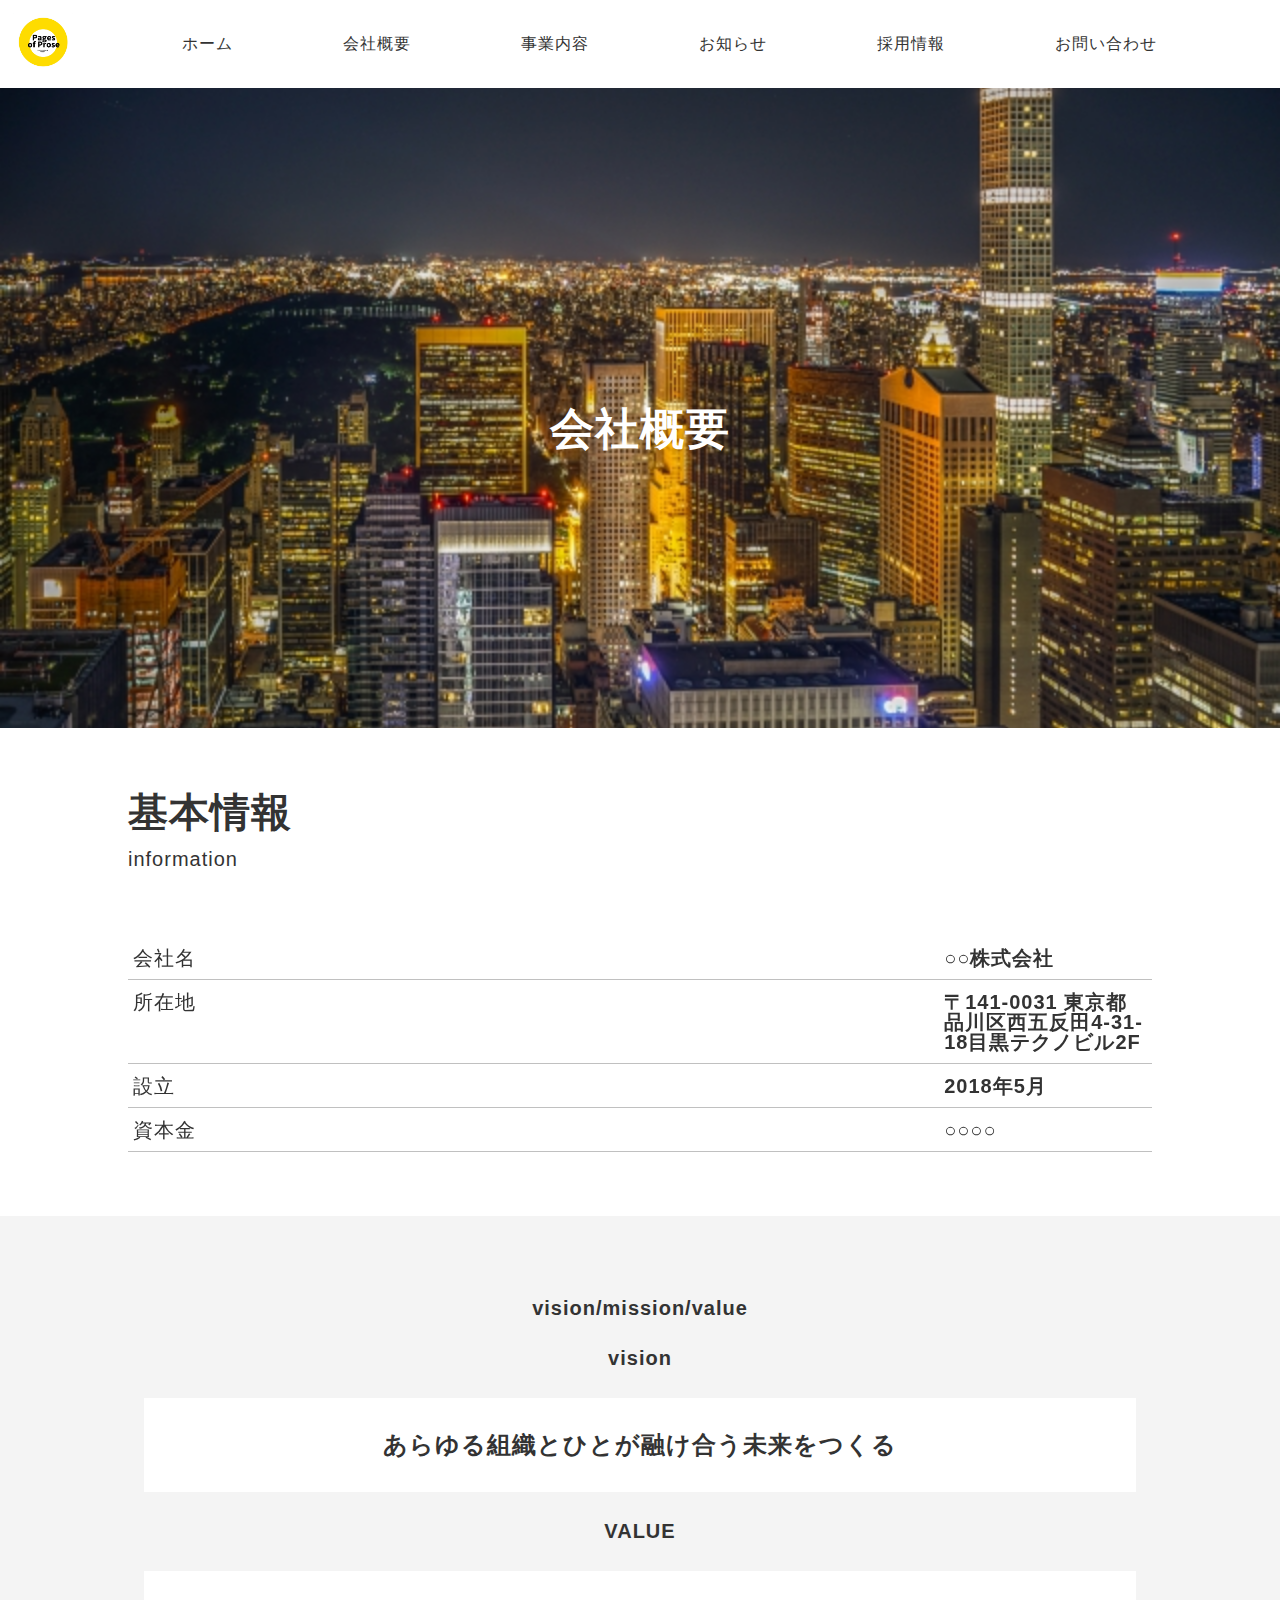
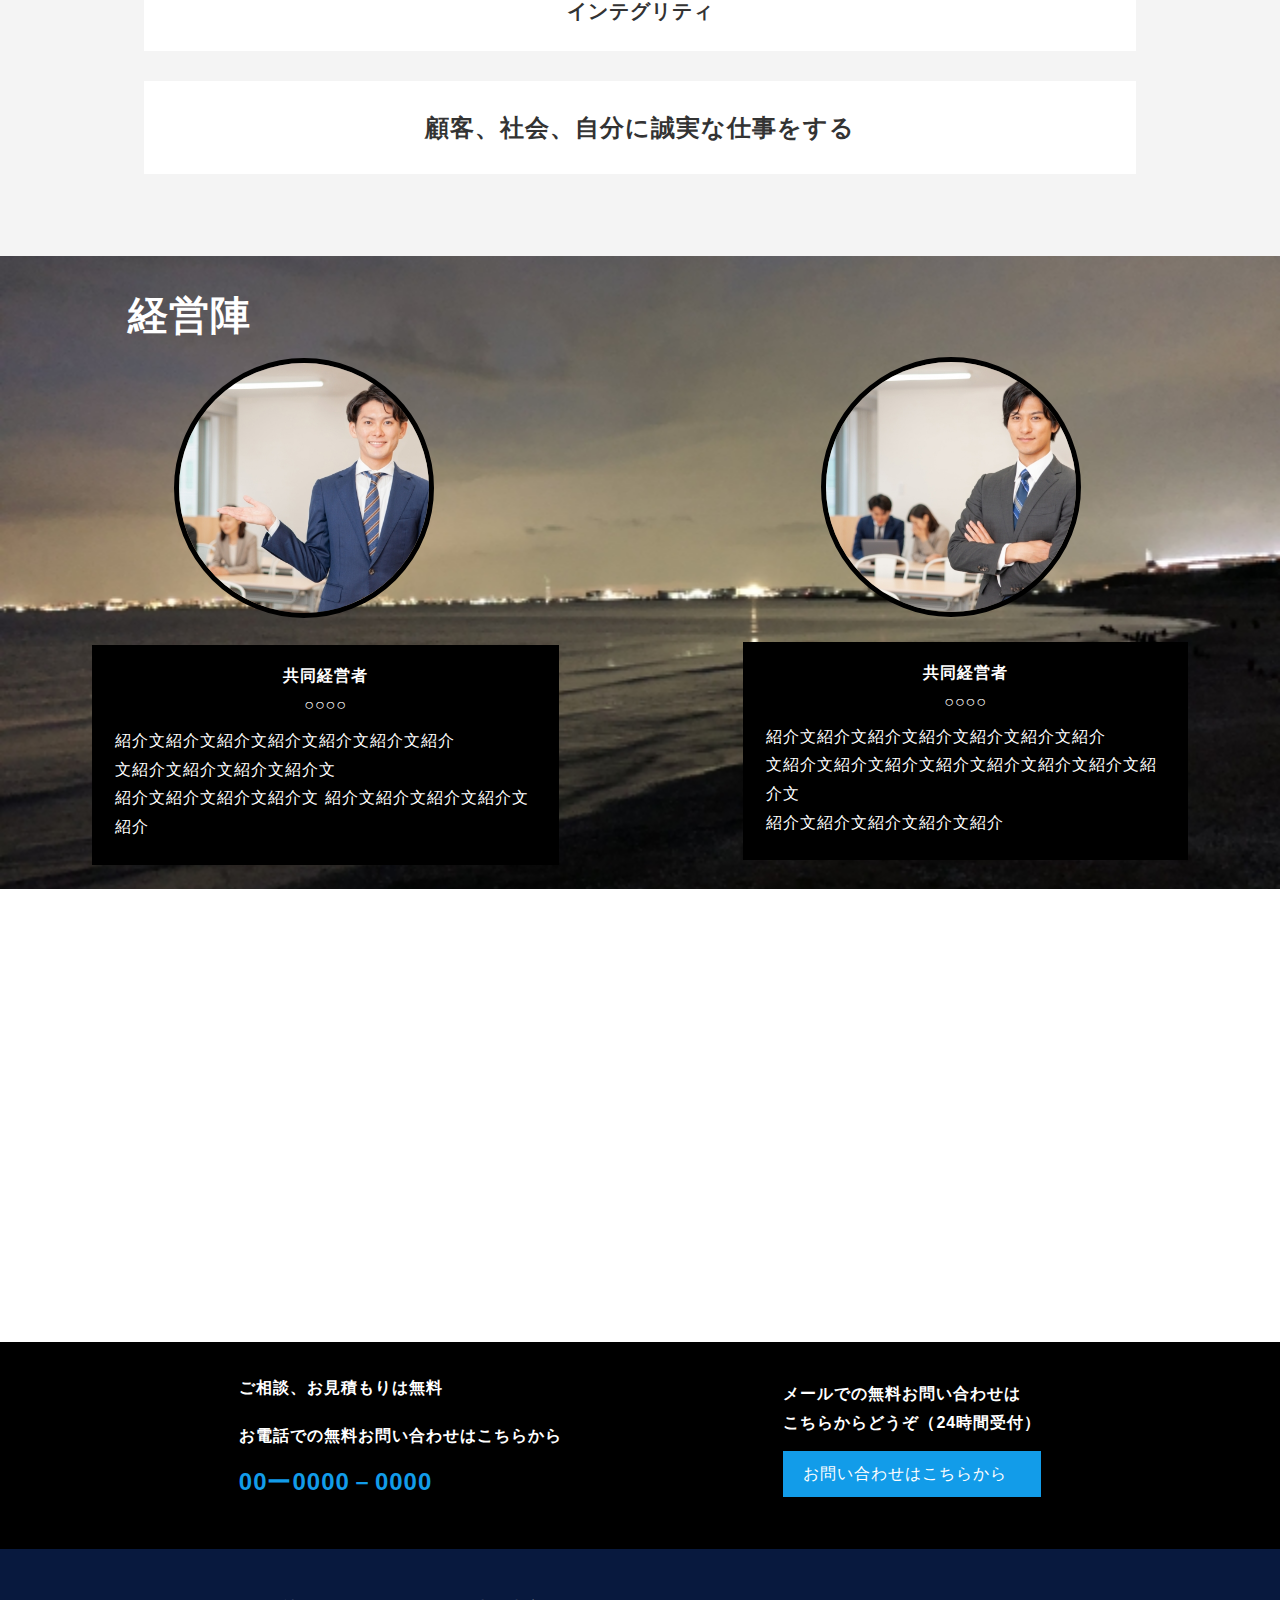
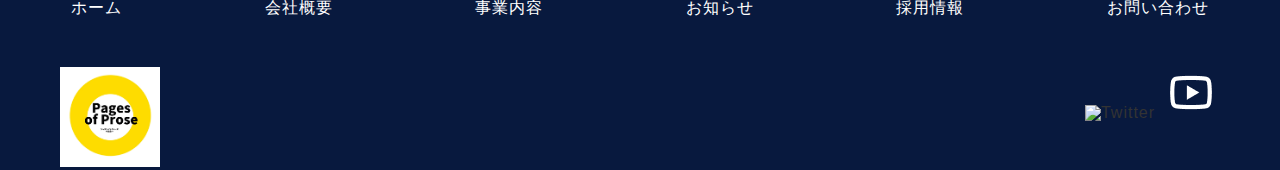
==== commit 8d5f43d5: "first commit" ====
--- a/hp2/html/bussiness.html
+++ b/hp2/html/bussiness.html
@@ -248,8 +248,9 @@
   <h2>メールでの無料お問い合わせは<br>
 こちらからどうぞ（24時間受付）</h2>
  
-<div class="inquiry"><h1>お問い合わせはこちらから</h1>
-  </div>
+<div class="inquiry">
+    <a class="inquiry-button" href="../html/inquiry.html">お問い合わせはこちらから</a>
+</div>
   </div>
 </section>
 
--- a/hp2/css/business.css
+++ b/hp2/css/business.css
@@ -26,6 +26,14 @@
 .header-wrapper__nav_list__item a{
     font-family: 'Noto Sans JP', sans-serif;
 
+}
+
+header{
+  width: 100%;
+}
+
+header#header {
+    margin: 0 auto;
 }
 
 li {
@@ -53,20 +61,22 @@
   visibility: hidden;
 }
 
+.header-wrapper {
+    text-align: center;
+}
+
 
 nav.header-wrapper__nav {
-    width: 80%;
+    width: 100%;
 }
 
 
 .header-wrapper__logo {
-  width: 15rem;
-}
-
+    width: 5%;
+}
 .header-wrapper__logo img {
-  width: 30%;
-}
-
+    width: 100%;
+}
 .top-wrapper.inner {
     aspect-ratio: 2 / 1;
 
@@ -174,16 +184,49 @@
   text-align: left;
   margin-top: 5%;
   margin-bottom: 5%;
-  font-size: 24px;
+  font-size: 2.5rem;
 }
 
 .content-vition{
-  font-size: 24px;
+  font-size: 2.5rem;
 }
 
 .integrity-content{
-  font-size: 24px;
-}
+  font-size: 2.5rem;
+}
+/* セクション全体のスタイル */
+.characte-philoso {
+    padding: 20px; /* セクションの内側の余白を設定 */
+    background-color: #f4f4f4; /* セクションの背景色を設定 */
+    margin-top: 5%;
+}
+
+/* セクション内のコンテナのスタイル */
+.wrap-philoso {
+    margin: 0 auto; /* 左右の余白を均等にする */
+    text-align: center; /* コンテナ内のテキストを中央揃えにする */
+}
+
+/* タイトルのスタイル */
+.wrap-philoso h1 {
+    font-size: 20px; /* タイトルのフォントサイズを設定 */
+    margin: 20px 0; /* タイトルの上下の余白を設定 */
+}
+
+/* コンテンツのスタイル */
+.content-vition h1, .integrity-content h1 {
+    font-size: 24px; /* コンテンツのフォントサイズを設定 */
+    line-height: 1.4; /* 行の高さを設定 */
+}
+
+/* Vision, Value, and Integrity の背景色を設定 */
+.content-vition, .integrity-title, .integrity-content {
+    background-color: #fff; /* 背景色を設定 */
+    padding: 10px; /* テキストの周りに余白を追加 */
+}
+
+
+
 
 
 .m-news-list .item {
@@ -191,24 +234,46 @@
     will-change: height;
     transform: translate3d(0, 0, 0);
     backface-visibility: hidden;
-}
-
-.m-news-list .item a:before {
-    content: "";
-    position: absolute;
-    bottom: 0;
-    left: 0;
-    width: 100%;
-    height: 1px;
-    background: #c2c3cc;
+
+}
+
+.item__head{
+
+}
+
+.ttl{
+
+  font-size: 20px;
+}
+
+.item__head {
+    font-size: 20px;
+}
+
+
+.ttl{
+}
+
+.title-info span{
+  font-size: 20px;
 }
 
 .m-news-list .item a {
     display: flex;
-    justify-content: space-between;
-    align-items: center;
+    justify-content: center;
+    /* align-items: center; */
     position: relative;
-    padding: 12px 128px;
+    padding: 12px 141px;
+    
+}
+
+
+.m-news-list {
+    margin: 0 auto;
+}
+
+.m-news-list {
+    width: 80%;
 }
 
  .m-news-list{
@@ -271,6 +336,11 @@
 
 .integrity-title{
   margin-bottom: 3%;
+
+}
+
+.title-exe{
+  font-size: 2.5rem;
 
 }
 
@@ -305,6 +375,10 @@
 
 }
 
+
+.intro-exe p{
+  line-height: 1.8;
+}
 /* 円形にトリミングされた写真を表示するためのスタイル */
 
 
@@ -323,12 +397,34 @@
 width: 65%;
 }
 
-
-
+.item__body {
+    width: 100%;
+}
+
+h4.ttl {
+    width: 100%;
+}
+
+.item__head {
+    margin-right: 60%;
+}
+
+
+
+.item__head {
+    width: 100%;
+}
 
 
 .title-exe{
-  padding: 5%;
+}
+
+.wrap-exe{
+  padding-top: 3%;
+}
+
+.circular-image {
+    margin-top: 5%;
 }
 
 .combi-exe{
@@ -338,6 +434,10 @@
 /* タイトルのスタイル */
 .wrap-explain h1 {
   color: white; /* 文字色を白に設定 */
+}
+
+.company-intro.wrap{
+  margin-bottom: 3%;
 }
 
 /* 名前のスタイル */
@@ -394,6 +494,11 @@
 .number{
   color: #129CE9;
 }
+.number {
+    font-size: 24px;
+}
+
+
 
 .left-inqu{
 }
@@ -418,6 +523,10 @@
     background-color: #129CE9; /* 背景色を青に設定 */
     color: white; /* 文字色を白に設定 */
     padding: 15px 20px; /* パディングを追加（任意の値に調整） */
+}
+
+.inquiry-button {
+    color: white;
 }
 .number{
   padding-top: 3%;
@@ -433,11 +542,42 @@
 
 }
 
-.left-inqu {
-}
-
-
-.right-inqu {
+.m-news-list .item a {
+    display: flex;
+    justify-content: center;
+    /* align-items: center; */
+    position: relative;
+    padding: 12px 5px;
+}
+
+.item {
+    position: relative;
+}
+
+.item::before {
+    content: "";
+    position: absolute;
+    width: 100%;
+    height: 1px;
+    background: #c0c0c0; /* 灰色の下線の色 */
+    bottom: 0;
+    left: 0;
+}
+
+.left-inqu h1 {
+  padding-bottom: 5%;
+
+}
+
+.fee-inqu h2{
+  padding-top: 5%;
+  padding-bottom: 5%;
+}
+
+
+.right-inqu h2 {
+  padding-bottom: 5%;
+   line-height: 1.8;
 }
 
 
@@ -801,6 +941,15 @@
     -
 }
 
+ul .footer-wrapper__list__item {
+    padding-top: 22px;
+    padding-bottom: 22px;
+}
+
+.footer-wrapper__nav__list__item {
+    padding-top: 22px;
+    padding-bottom: 22px;
+}
 
 
 
@@ -814,7 +963,11 @@
 .footer-wrapper__nav__list__item a{
   font-size: 10px;}
 
-
+.icon-pic img {
+    width: 50px;
+    height: auto;
+    margin-left: 60%;
+}
 
 
 
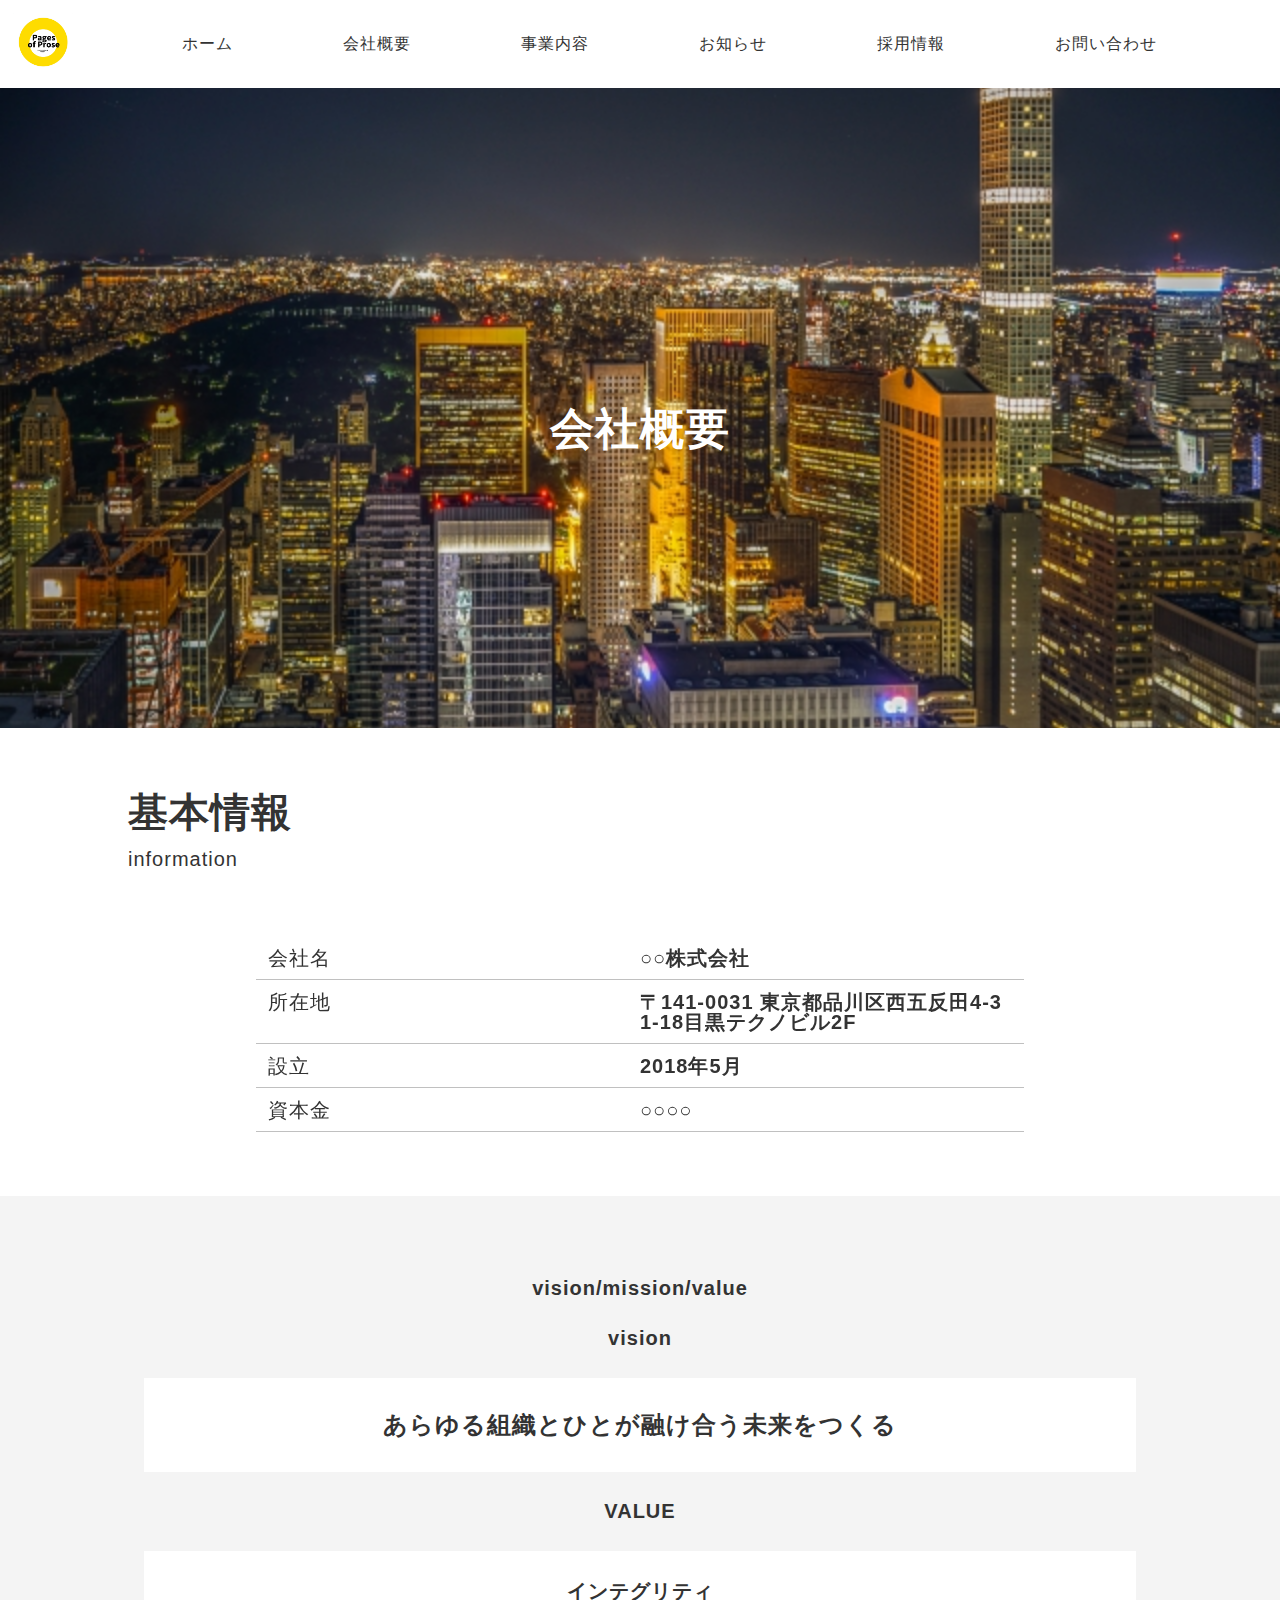
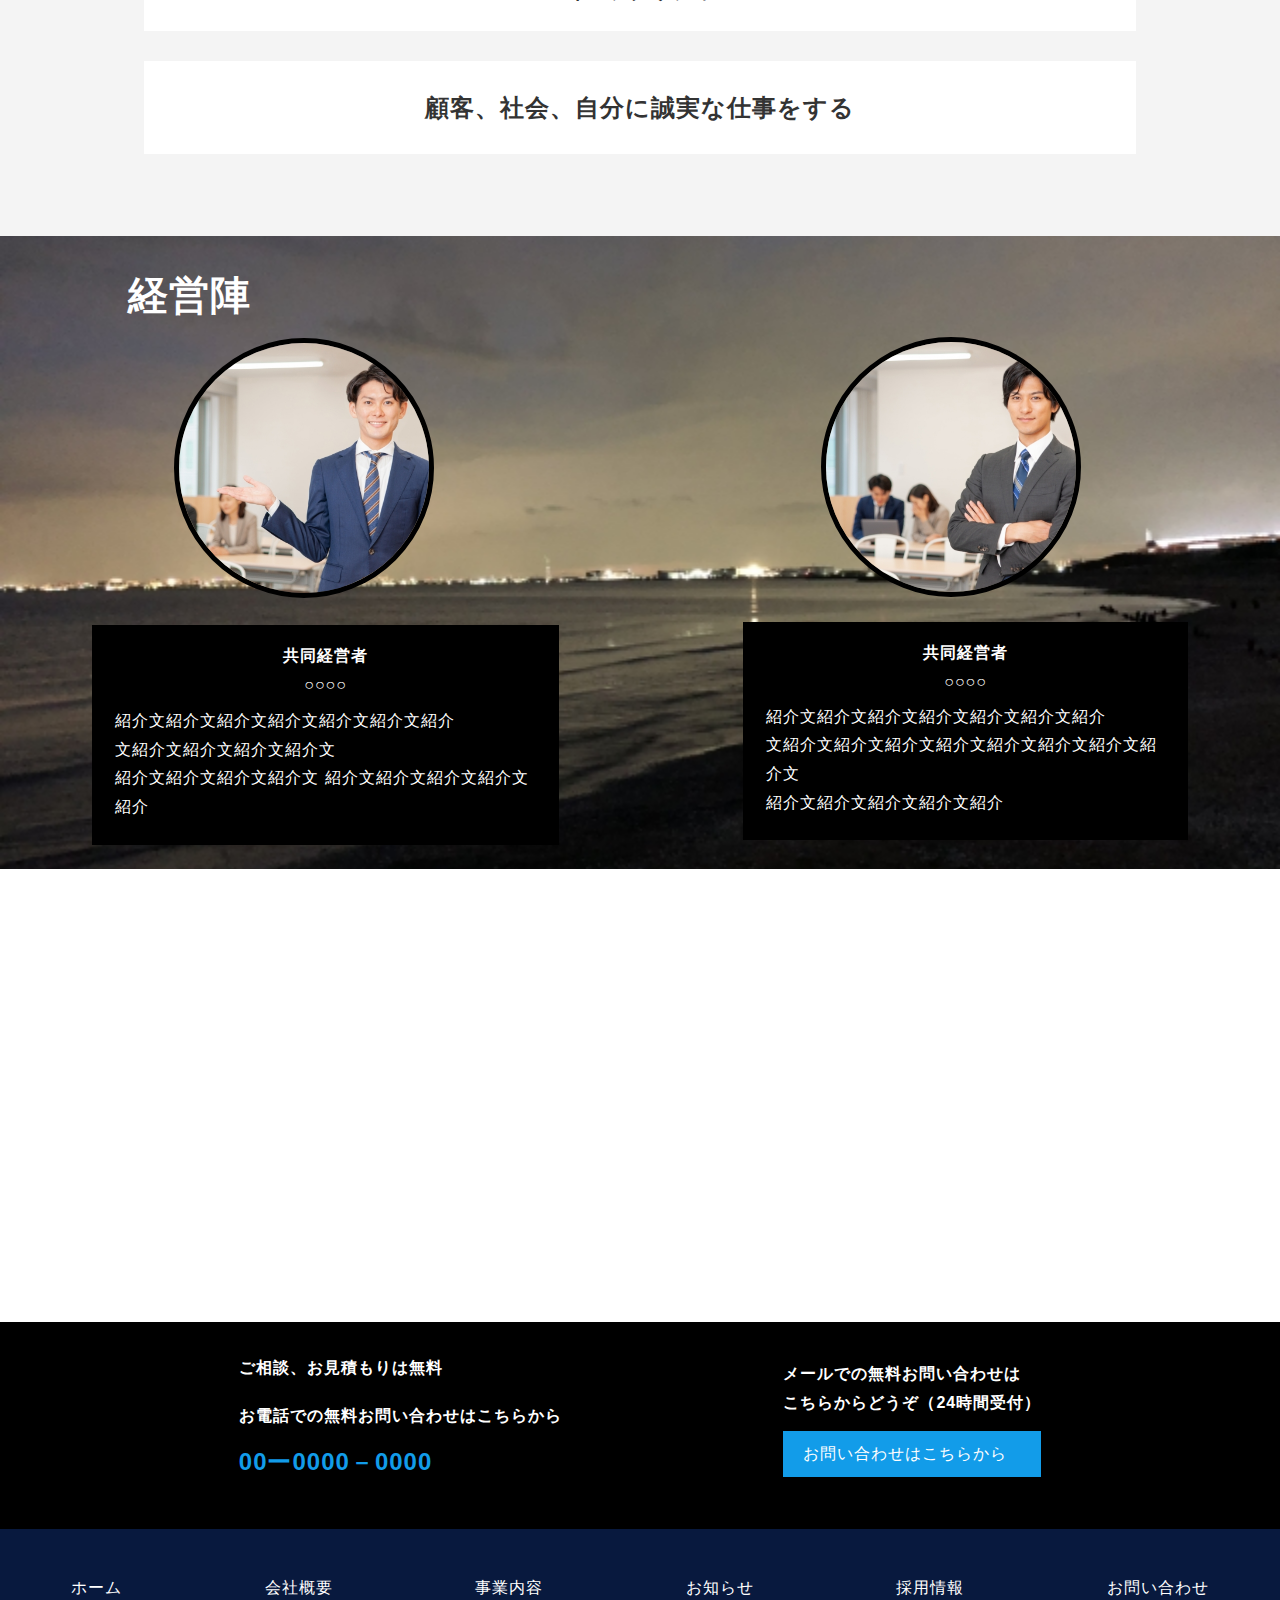
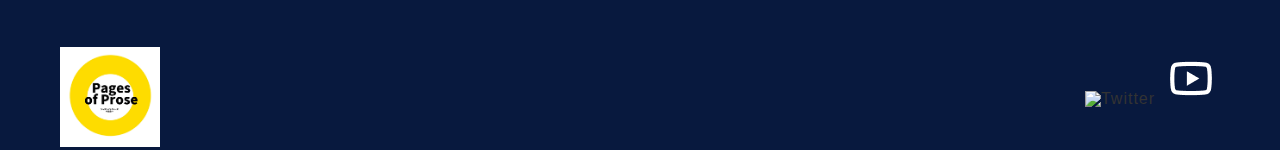
==== commit 67e27f55: "first commit" ====
--- a/hp2/html/bussiness.html
+++ b/hp2/html/bussiness.html
@@ -72,52 +72,56 @@
 
 <div class="m-news-list">
                                                      <article class="item">
-                                                                                        <a href="">
-                                                                                                <div class="item__head">
+                     <div class="rap-inclu">
+                      
+                                                                                              <div class="item__head">
                                                     
                                               <p class="cate">会社名</p>
                                                 </div>
                                            <div class="item__body">
                                       <h4 class="ttl"><span>○○株式会社</span></h4>
                                                 </div>
-                                                </a>
                                     </article>
                                       <article class="item">
-                                                                                        <a href="">
-                                                                                                <div class="item__head">
+                      <div class="rap-inclu">                                                      <div class="item__head">
                                                     
                                            <p class="cate">所在地</p>
                                                 </div>
                                                 <div class="item__body">
                                        <h4 class="ttl"><span>〒141-0031 東京都品川区西五反田4-31-18目黒テクノビル2F</span></h4>
                                                 </div>
-                                                </a>
+                                           </div> 
+                                                               
                                     </article>
-                                  <article class="item">
-                                                                                        <a href="">
-                                                                                                <div class="item__head">
+                                 
+                                    <article class="item">
+                     
+                                    <div class="rap-inclu">                                                      <div class="item__head">
                                                     
                                              <p class="cate">設立</p>
                                                 </div>
                                                 <div class="item__body">
                          <h4 class="ttl"><span>2018年5月</span></h4>
                                                 </div>
-                                                </a>
+                                                </div>  
+                                                               
                                     </article>
                                                         <article class="item">
-                                                                                        <a href="">
-                                                                                                <div class="item__head">
+                  <div class="rap-inclu">                                                     <div class="item__head">
                                                     
                                        <p class="cate">資本金</p>
                                                 </div>
                                           <div class="item__body">
                                 <h4 class="ttl"><span>○○○○</span></h4>
                                                 </div>
-                                                </a>
+                                        </div>    
+                                         </div> 
+                                        </div>
+                                        </div>
                                     </article>
                                                                     
-                                    </article>
-                                                        </div>
+                                    
+                                                       
 
 
 </section>
--- a/hp2/css/business.css
+++ b/hp2/css/business.css
@@ -258,12 +258,12 @@
   font-size: 20px;
 }
 
-.m-news-list .item a {
+.m-news-list .item .rap-inclu {
     display: flex;
     justify-content: center;
     /* align-items: center; */
     position: relative;
-    padding: 12px 141px;
+    padding: 12px 12px;
     
 }
 
@@ -273,7 +273,7 @@
 }
 
 .m-news-list {
-    width: 80%;
+    width: 60%;
 }
 
  .m-news-list{
@@ -405,9 +405,7 @@
     width: 100%;
 }
 
-.item__head {
-    margin-right: 60%;
-}
+
 
 
 
@@ -618,7 +616,12 @@
 }
 
 
-
+.wrap-sns {
+    margin-left: 905px;
+}
+.wrap-sns {
+    margin-top: 6px;
+}
 .footer-wrapper__list a{
   color: #fff;
 }
@@ -893,12 +896,28 @@
     font-size: 12px;
   }
 
+.wrap-philoso h1 {
+    font-size: 20px;
+    margin: 20px 0;
+}
+
 .number{
   text-align: center;
 }
 
+.re-title p {
+    margin: 0 auto;
+    width: 80%;
+    font-size: 10px;
+}
+
 .left-inqu h1{
   text-align: center;
+}
+
+.wrap-philoso h1 {
+    font-size: 14px;
+    margin: 20px 0;
 }
 
 .left-inqu {
@@ -970,6 +989,8 @@
 }
 
 
+}
+
 
 
 
@@ -1016,18 +1037,44 @@
     font-size: 1.0rem;
 }
 
+.title-info{
+  font-size: 14px;
+}
+
+.title-info span {
+    font-size: 12px;
+}
+
 
 .wrap-explain {
     margin: 5%;
 }
 
+.title-exe{
+  font-size: 14px;
+}
+
+p.cate{
+  font-size: 12px;
+}
+
+
+
 .item_head{
   font-size: 12px;
 }
 
+.m-news-list {
+    display: block;
+    padding: 0 0px;
+}
+
 .ttl span{
-  font-size: 
-  12px;
+  font-size: 10px;
+}
+
+.ttl{
+  font-size: 10px;
 }
 
 
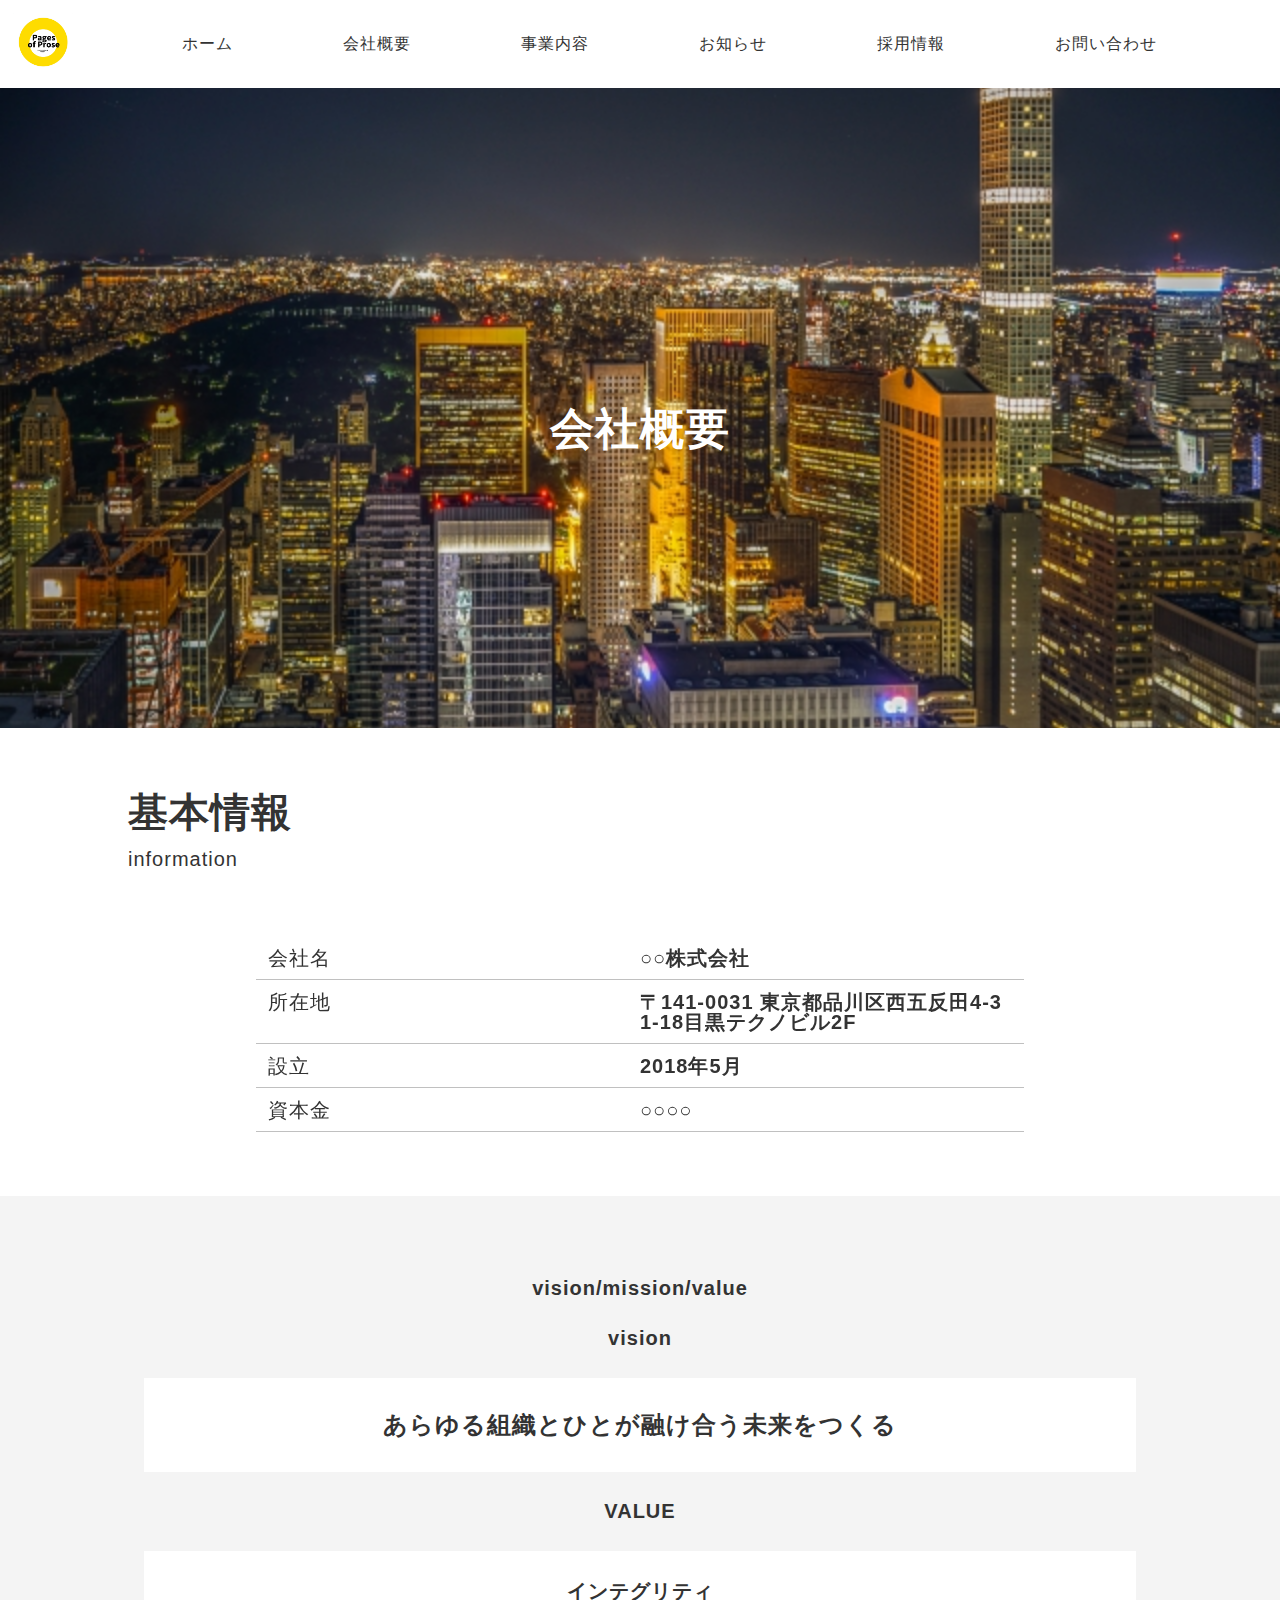
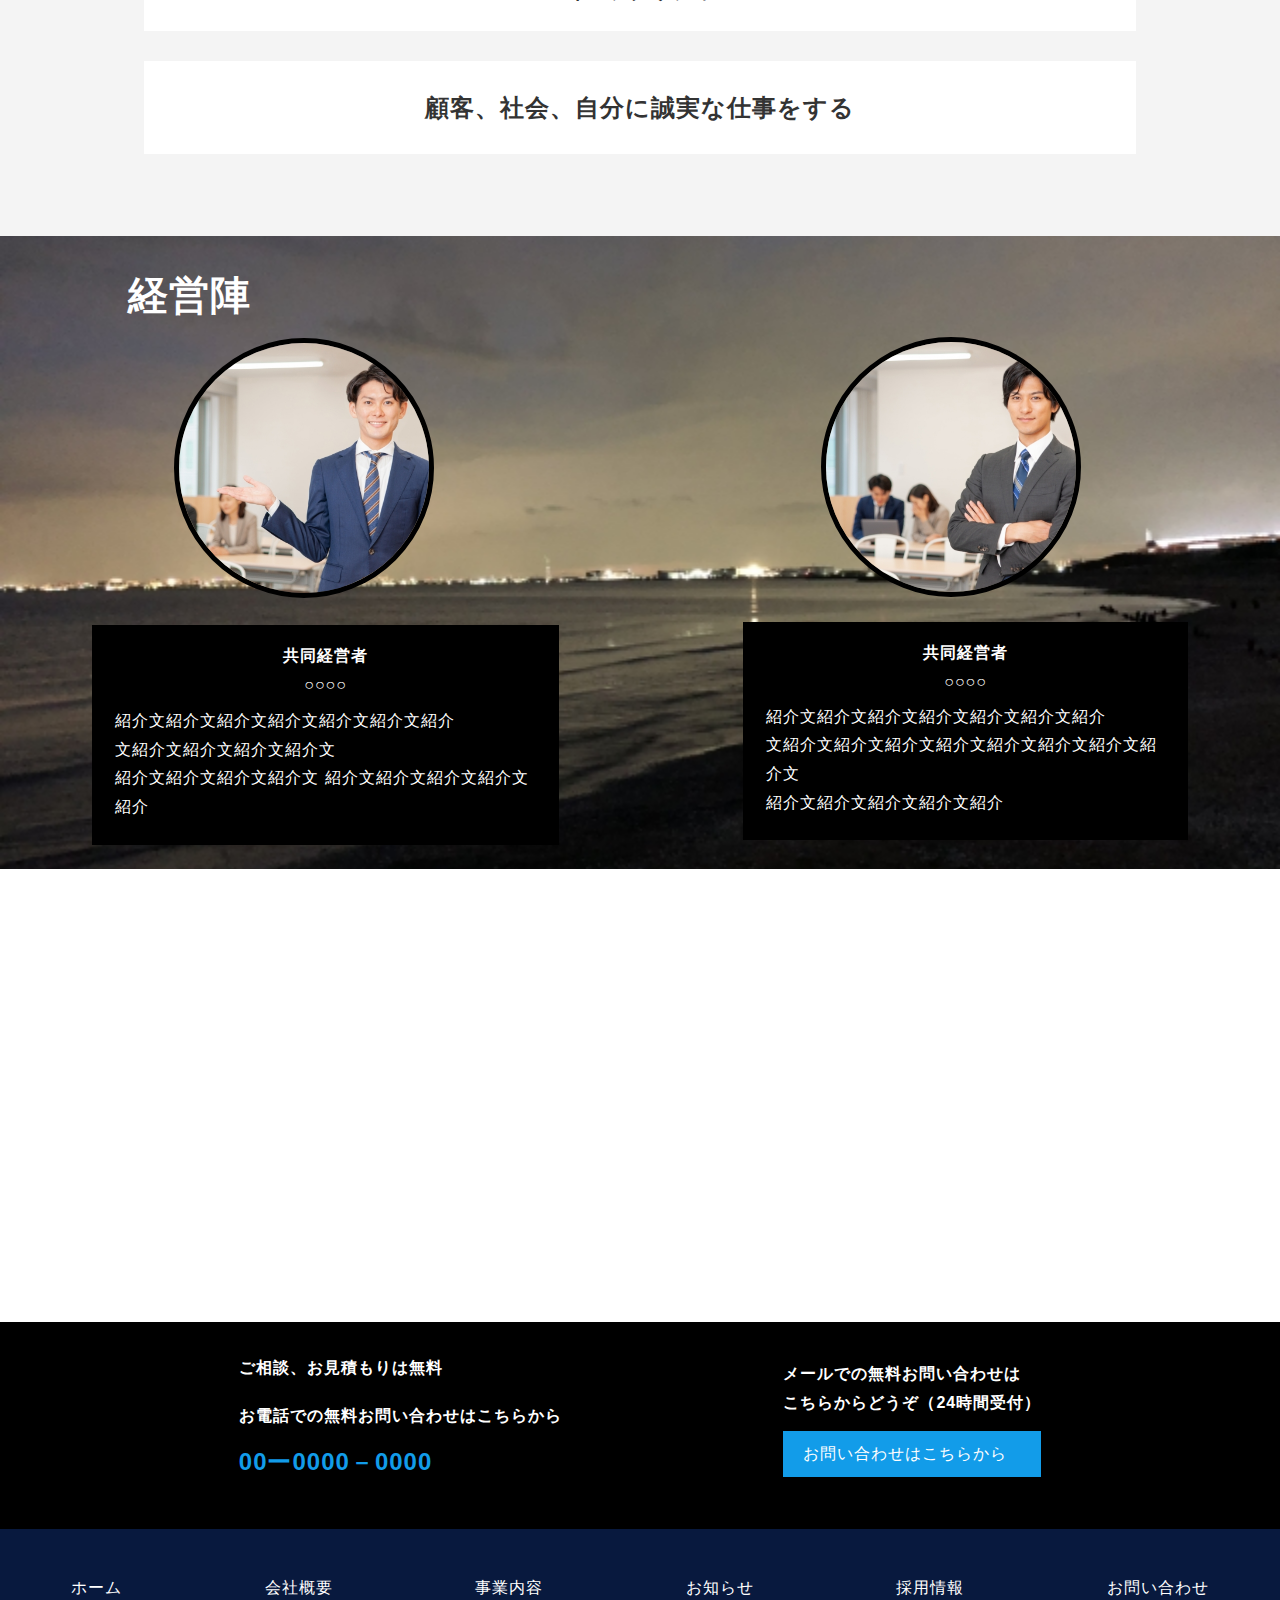
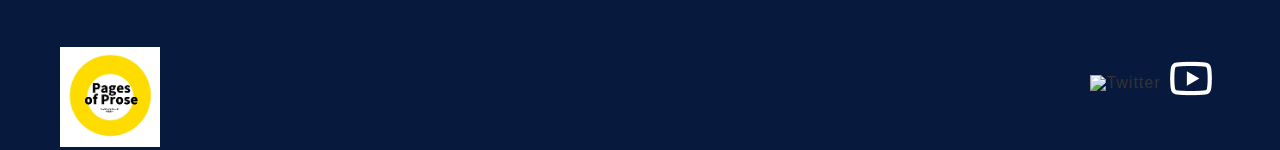
==== commit 5dfd5683: "first commit" ====
--- a/hp2/html/bussiness.html
+++ b/hp2/html/bussiness.html
@@ -309,9 +309,9 @@
      <ul class="footer-wrapper__sns">
       <ul class="socialEffect__box">
         <li>
-            <img src="https://d1mpkwjqvbzoqk.cloudfront.net//assets/rebranding/images/common/icon/icon_twitter.svg" alt="Twitter">
+ <div class="img-twit">           <img src="https://d1mpkwjqvbzoqk.cloudfront.net//assets/rebranding/images/common/icon/icon_twitter.svg" alt="Twitter">
           </a>
-         
+         </div>
             <i class="fab fa-twitter"></i
           ></a>
         </li>
--- a/hp2/css/business.css
+++ b/hp2/css/business.css
@@ -636,7 +636,12 @@
   text-decoration: underline; /* ホバー時に下線を表示 */
 }
 
-
+.wrap-sns {
+    margin-left: 905px;
+}
+.wrap-sns {
+    margin-top: 6px;
+}
 
 .footer-wrapper__sns {
   text-align: center;
